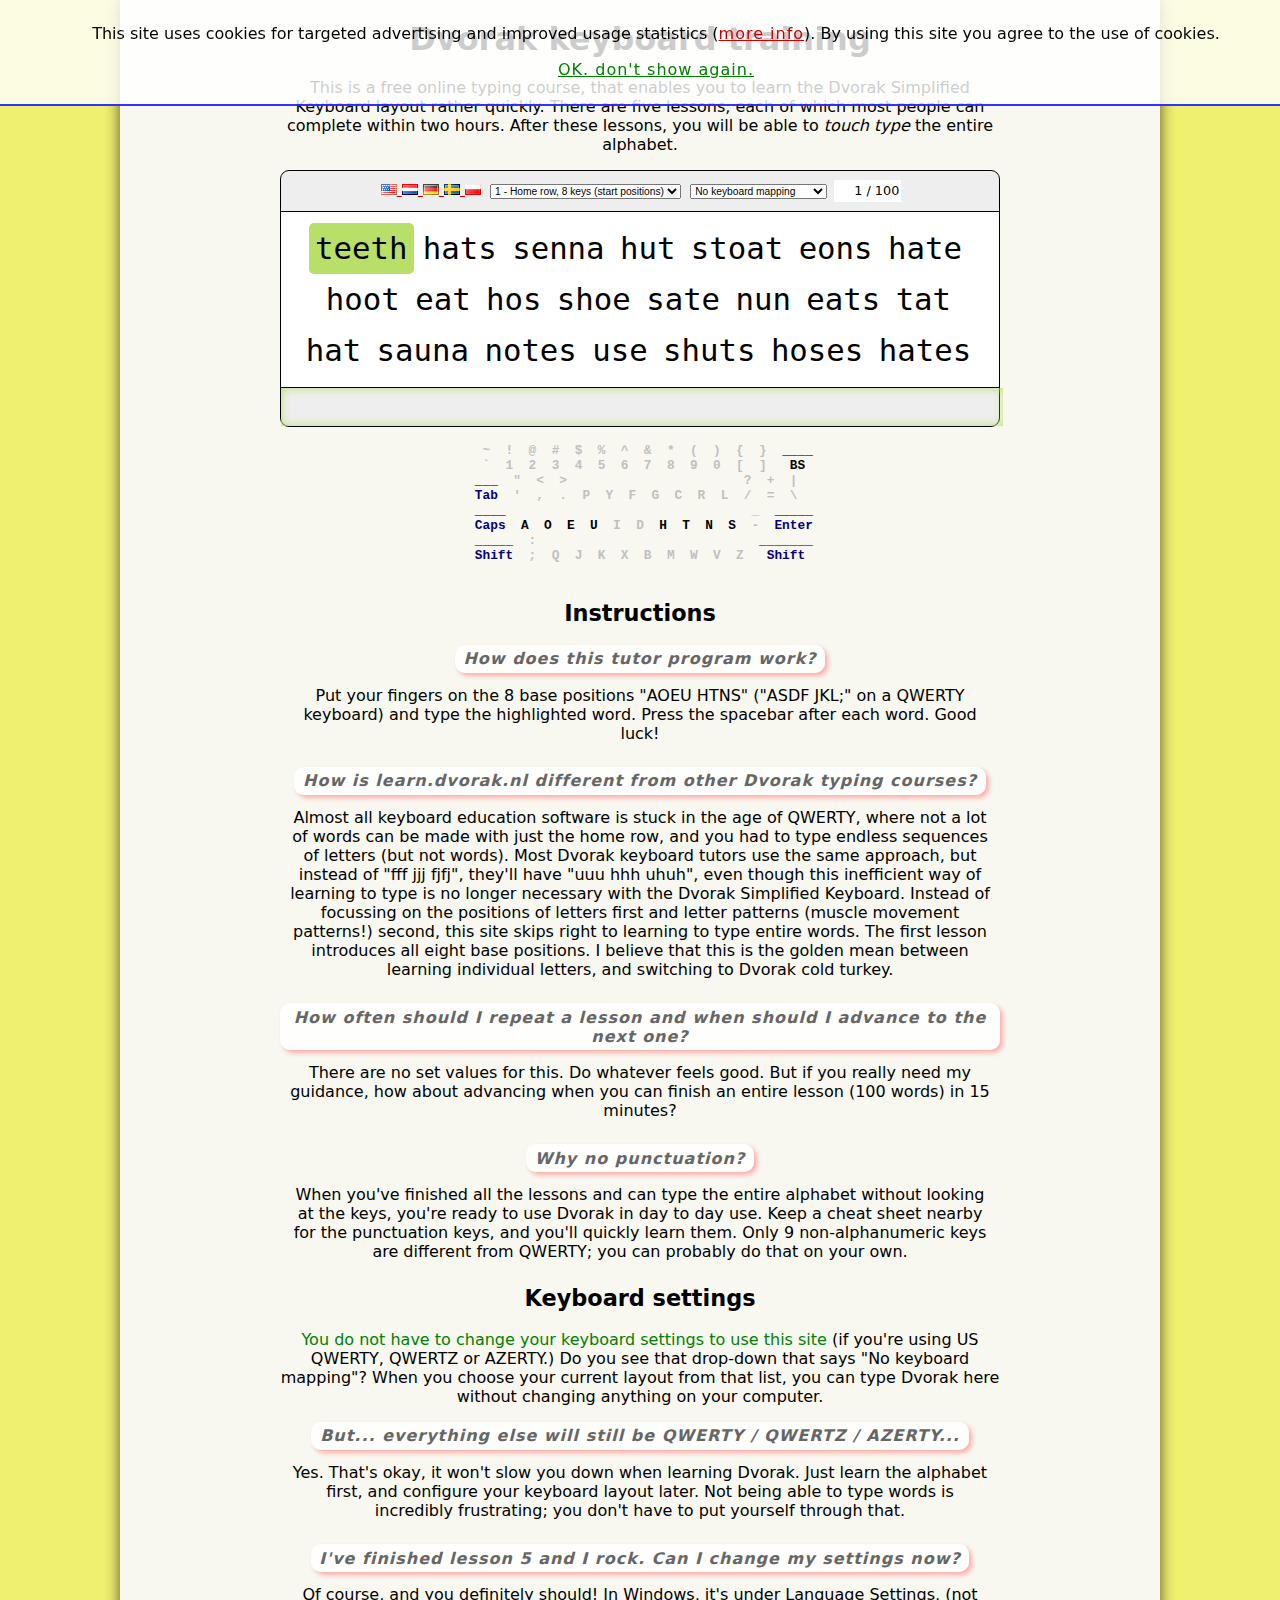
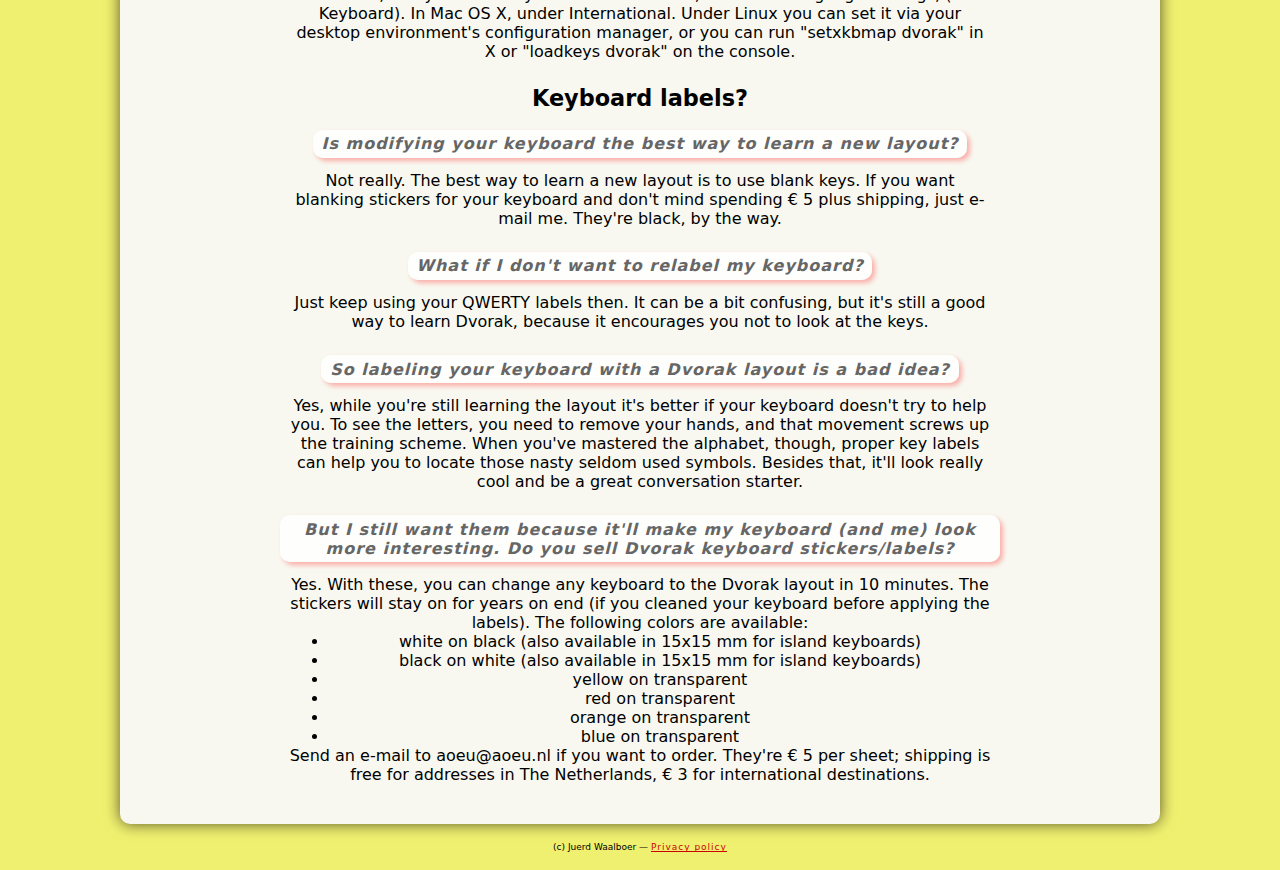
==== index.html @ 0b693015 "first commit" ====
<!DOCTYPE HTML PUBLIC "-//W3C//DTD HTML 4.01 Transitional//EN"
   "http://www.w3.org/TR/html4/loose.dtd">

<!-- Mirrored from learn.dvorak.nl/ by HTTrack Website Copier/3.x [XR&CO'2014], Wed, 05 Dec 2018 21:45:19 GMT -->
<!-- Added by HTTrack --><meta http-equiv="content-type" content="text/html;charset=UTF-8" /><!-- /Added by HTTrack -->
<head>
<title>Dvorak keyboard training</title>
<meta property="fb:admins" content="100000423950474">
<meta property="og:image" content="http://typing-speed-test.aoeu.eu/keyboard.jpg">
<meta property="og:title" content="Dvorak Keyboard Training">
<meta property="og:type" content="website">
<meta property="og:url" content="index.html">
<meta property="og:description" content="This is a free online typing course, that enables you to learn the Dvorak Simplified Keyboard layout rather quickly. There are five lessons, each of which most people can complete within two hours. After these lessons, you will be able to touch type the entire alphabet.">


<meta property="fb:app_id" content="461246717263752">

<script>
// ugly hack... server side shit is borken so let's do this client side for now :-)
if (location.href.match(/^https?:\/\/(?:www\.)?dvorak\.nl/)) location = 'index.html';
console.log(location.href);
</script>

<script src="jquery-1.8.3.min.js"></script>
<script src="jquery.caret.1.02.min.js"></script>
<link rel=stylesheet type="text/css" href="style.css">



<script type="text/javascript">

function ii($s) {
    // String interpolation. Just eval the result.
    var $r = "'"
    + $s.replace(/'/g, "\\'").replace(
        /(\$[.\w]+\[\$[.\w]+\]|(\$[.\w]+))/g, "'+$1+'"
        // Default is non-greedy, so "?" won't work.
    ).replace(
        /\$\.(\w)/g, 'this.$1'
        // Perl 6-ish $.foo for object attributes
    ).replace(
        /<\/\./g, "</"
        // Can't have "</" followed by a letter in <script>, so I use "</.foo".
    ) + "'";
    //alert($r);
    return $r;
}

function time() {
    // Return the current time as a timestamp in seconds
    return (new Date()).valueOf() / 1000;
}

function el($id) {
    return document.getElementById($id);
}

// Provide the XMLHttpRequest class for IE 5.x-6.x:
if (typeof XMLHttpRequest == "undefined") XMLHttpRequest = function() {
    try { return new ActiveXObject("Msxml2.XMLHTTP.6.0") } catch(e) {}
    try { return new ActiveXObject("Msxml2.XMLHTTP.3.0") } catch(e) {}
    try { return new ActiveXObject("Msxml2.XMLHTTP") } catch(e) {}
    try { return new ActiveXObject("Microsoft.XMLHTTP") } catch(e) {}
//    throw new Error( "This browser does not support XMLHttpRequest." )
    return null;
};

function thingWithWords($arg) {

    this.opera     = navigator.userAgent.indexOf("Opera") > -1;

    for ($_ in $arg) this[$_] = $arg[$_];

    if (!$arg.words) this.words = new Array('foo', 'bar', 'baz', 'xyzzy');
    if (!$arg.interval) this.interval = 500;

    this.current    = 0;            // Index of the current word
    this.iscorrect  = new Array();  // Status of all previous words
    this.starttime  = 0;            // Timestamp of first keypress (ms)
    this.chars      = 0;            // Number of characters typed
    this.goodchars  = 0;            // Number of characters typed and accepted
    this.keypresses = 0;            // Number of keys pressed (released, really)
    this.lastword   = false;        // Stop after_this word
    this.wrongwords = new Array();  // For description of negative $delta
    this.interval_id;               // ID to stop the interval
    this.rawcpm;                    // $chars / $time
    this.cpm;                       // $goodchars / $time
    this.wpm;                       // $cpm / 5
    this.enterused  = false;

    this.do_hook = function($hook, $arg1, $arg2, $arg3, $arg4) {
        if (!this[$hook]) return;
        this[$hook].apply(this, new Array($arg1, $arg2, $arg3, $arg4));
    }

    this.render = function() {
        this.do_hook('before_render');

        var $newhtml = '';
        if (this.current)
            for (var $i = 0; $i < this.current; $i++) {
                var $class = this.iscorrect[$i] ? 'correct' : 'incorrect';
                $newhtml += eval(ii(
                    "<span class=$class>$.words[$i]</.span>"
                ));
            }
        $newhtml += eval(ii(
            "<span id=currentword>$.words[$.current]</.span>"
        ));
        $newhtml += '<span class=nextword>'
            + this.words.slice(
                this.current + 1,
                this.words.length
            ).join('</span><span class=nextword>')
            + '</'+'span>'

        var $words_el = el('words');
        $words_el.innerHTML = $newhtml;

        if (this.opera) $words_el.crollTop = 0;

        var $scrollbase_el  = el('currentword');
        var $scroll = (
            $scrollbase_el.offsetTop - el('currentword').offsetHeight
        );

        $scroll -= $words_el.offsetTop;

        if ($scroll < 0) $scroll = 0;
//        if ($scroll != $( $words_el ).scrollTop())
            $( $words_el ).stop(true, true).animate({ scrollTop: $scroll }, 500);

        this.do_hook('after_render');
    };

    this.calcspeed = function() {
        var $seconds = time() - this.starttime;
        if (!$seconds) return;  // div by zero when timer's bad
        if (!this.current) return;  // div by zero

        this.do_hook('before_calcspeed', $seconds);

        this.rawcpm = Math.floor(this.chars / $seconds * 60);
        this.cpm    = Math.floor(this.goodchars  / $seconds * 60);
        this.wpm    = Math.round(this.cpm / 5);

        this.do_hook('after_calcspeed', $seconds);
    }

    this.advance = function() {
        this.do_hook('before_advance');

        this.current++;

        // this.lastword can be set by another function, but if we're actually
        // at *the last word*, then force it to true.
        if (this.current >= this.words.length) this.lastword = true;

        this.calcspeed();

        if (this.lastword) {
            clearInterval(this.interval_id);
            el('input').disabled = 1;
            el('wordsbox').innerHTML = this.report ? this.report() : "Done!";
            this.do_hook('after_report');
        } else {
            this.render();
        }

        this.do_hook('after_advance');
    }

    this.beforgiving = function ($given) {
    }

    this.keypress = function ($input_el, $event) {
        var $value = $input_el.value;
        var $length = $value.length;

        var $word = this.words[this.current];
        var $h = "";
        for (var c = 0; c < $word.length; c++) {
            if (c >= $value.length) {
                $h += $word[c];
            } else if ($word[c] == $value[c]) {
                $h += '<span class=correct>' + $word[c] + '</span>';
            } else {
                $h += '<span class=incorrect>' + $word[c] + '</span>';
            }
        }
        $("#currentword").html($h);

        this.do_hook('before_keypress', $value);
        if (!$length) return;

        this.keypresses++;

        var $keycode = $event.which ? $event.which : $event.keyCode;
        if ($keycode == 13) {
            if (!this.enterused) {
                // first time
                alert("Use space bar instead of enter. It's faster. Use the 'Restart' link to start over.");
            }
            this.enterused = true;
            // Enter pressed. Pretend that spacebar was pressed.
            $input_el.value = $value += " ";
        }

        if (!$value.match(/[^ ]/)) {
            // Only whitespace. Remove and ignore.
            $input_el.value = $value.replace(/^ +/, '');
            return;
        }

        if (!this.starttime) {
            this.starttime = time();
            var $this = this;  // for closure
            this.interval_id = setInterval(
                this.ticktock // premature optimization? :)
                    ? function () { $this.ticktock(); }
                    : function () { null; },
                this.interval
            );
        }

        var $wordandspace = $value.match(/^.+? /);
        if (!$wordandspace) {

            this.do_hook('after_keypress', $value);
            return;
        }
        $wordsandspace = new String($wordandspace);  // coerce

        $input_el.value = $value.replace(/^.+? +/, "");
        this.chars += $wordsandspace.length;

        var $given    = $wordsandspace.match(/^[^ ]+/);
        var $expected = this.words[this.current];

        if ($given == $expected) {
            this.do_hook('on_correct_word', $given);
            this.goodchars += $wordsandspace.length;
            this.iscorrect[this.current] = true;
            this.advance();
        } else if (this.allowwrong) {
            this.do_hook('on_wrong_word', $given, $expected);
            if (!this.strictwrong) {
                // Mitigate damage when someone forgets the spacebar or presses
                // it before_finishing a word
                for (var $delta = -2; $delta <= 3; $delta++) {
                    if ($delta == 0) continue;
                    if ($given != this.words[this.current + $delta]) continue;

                    if ($delta > 0) {
                        // a-ha! user skipped $delta words
                        for (var $i = 0; $i < $delta; $i++) {
                            this.do_hook(
                                'on_skipped_word', this.words[this.current]
                            );
                            this.iscorrect[this.current] = false;
                            this.current++;
                        }
                    } else {
                        // extra space in a word: user "skipped -1 or -2 words"
                        if (this.iscorrect[this.current + $delta]) break;
                        var $extra = new Array();
                        for (; $delta < 0; $delta++) {
                            this.current--;
                            $extra.unshift(this.wrongwords[this.current]);
                        }
                        this.do_hook('on_extra_words', $extra);
                    }
                    this.goodchars += $wordsandspace.length;
                    this.iscorrect[this.current] = true;
                }
            }
            this.advance();
        } else {
            $("#currentword").html(this.words[this.current]);
            // do nothing
        }
        this.do_hook('after_keypress', $value);
    };

    this.init = function() {
        this.do_hook('before_init');
        this.render();
        this.do_hook('after_init');
    };
}


var $words = new Array('teeth','hats','senna','hut','stoat','eons','hate','hoot','eat','hos','shoe','sate','nun','eats','tat','hat','sauna','notes','use','shuts','hoses','hates','totes','huts','shunt','sots','stone','soon','shes','heat','tots','toes','nests','soot','onto','thus','toot','hosts','ones','oust','hue','tests','hues','sat','hen','nouns','uses','eon','sheet','hush','onus','tease','nose','shoot','ashen','host','noes','non','anus','hash','shoos','suns','tonne','tush','sense','stuns','noses','neon','oaths','shone','ants','ton','test','tutu','tunas','sun','oases','sees','aeons','ten','toast','thou','neath','hath','nth','henna','seats','ash','tones','set','sass','those','sates','oath','nous','out','tho','toe','south','sot');

var $tutor = new thingWithWords({  // I have a thing with words ;)
    words: $words,
    allowwrong: false
});
$tutor.prevkey = "";

$tutor.report = function () {
    var $report = eval(ii(
        "<p id=result>Done!</p> "
    ));
    return $report;
};

$tutor.before_init = $tutor.after_render = function () {
    el('progress').innerHTML = (this.current+1) + " / " + this.words.length;
}

$tutor.after_init = $tutor.after_advance = $tutor.before_keypress = function (){
    if (!el('input')) return;
    var $value = el('input').value;
    var $word = this.words[this.current];
    var $key = $word.substring(0, $value.length) == $value
        ? $word.charAt($value.length)
        : "BS";

    if (this.prevkeytimer) clearTimeout(this.prevkeytimer);
    var $el = el('key_' + this.prevkey);
    if ($el) $el.style.color = 'black';
    if ($el) $el.style.textDecoration = 'inherit';
    $el = el('key_' + $key);
    this.prevkey = $key;
    var $timeout = $key == "BS" ? 0 : 5000;
    this.prevkeytimer = setTimeout(function() {
        if ($el) $el.style.color = 'magenta';
        if ($el) $el.style.textDecoration = 'blink';
    }, $timeout);

}

$tutor.report = function () {
    var $minutes = Math.round((time() - this.starttime) / 60);
    var $minute_s = $minutes == 1 ? "minute" : "minutes";
    var $lesson = 1;
    var $next = $lesson + 1;
    var $r = eval(ii(
        "<p id=report>Done with lesson $lesson! You typed $.current words in "
        + "approximately $minutes $minute_s<b></.b>."
        + ($lesson < 5 ? "<p>If you are comfortable with your speed and accuracy, <a href=\""
        + "/?lesson=$next\">step up to lesson $next</a>."
        : "That's it &mdash; Congratulations! If this is fast enough for you, you're done now." ) + "If you want to "
        + "continue practicing at the same level, <a href=\"/?lesson=$lesson\">"
        + "restart lesson $lesson</a>."
));
    var $accuracy = Math.round(1000 - (this.keypresses-this.goodchars)/2/this.goodchars*1000);
    $accuracy = $accuracy / 10;
    if ($accuracy < 90) $r += eval(ii(
        "<p>Because of your accuracy of only $accuracy%, you should probably "
        + "do the same lesson again to improve your aim."
    ));
    return $r;
}

function oninit() {
    $input_el = el('input');
    $input_el.value = "";
    $input_el.focus();
    $tutor.init();
}

var tb = {
     "qwerty": "`1234567890-="
                     +"qwertyuiop[]\\"
                     +"asdfghjkl;' "
                     +" zxcvbnm,./"

                     +"~!@#$%^&*()_+"
                     +"QWERTYUIOP{}|"
                     +"ASDFGHJKL:\" "
                     +" ZXCVBNM<>?",
     "azerty": "²&é\"'(-è_çà)="
                     +"azertyuiop^$ "
                     +"qsdfghjklmù*"
                     +"<wxcvbn,;:!"

                     +" 1234567890°+"
                     +"AZERTYUIOP¨£ "
                     +"QSDFGHJKLM%µ"
                     +">WXCVBN?./§"

                     +"  ̃#{[|̃\\^@]}"
                     +"  €        ¤ "
                     +"            "
                     +"           ",
     "qwertz": "^1234567890ß́"
                     +"qwertzuiopü+ "
                     +"asdfghjklöä#"
                     +"<yxcvbnm,.-"

                     +"°!\"§$%&/()=?̀"
                     +"QWERTZUIOPÜ* "
                     +"ASDFGHJKLÖÄ'"
                     +">YXCVBNM;:_"

                     +"  ²³   {[]}\\ "
                     +"@ €         ~"
                     +"            "
                     +"|      µ   ",
     "dvorak":
               "`1234567890[]"
                     +"',.pyfgcrl/=\\"
                     +"aoeuidhtns- "
                     +" ;qjkxbmwvz"

                     +"~!@#$%^&*(){}"
                     +"\"<>PYFGCRL?+|"
                     +"AOEUIDHTNS_ "
                     +" :QJKXBMWVZ",
     "colemak":
               "`1234567890-="
                     +"qwfpgjluy;[]\\"
                     +"arstdhneio' "
                     +" zxcvbkm,./"

                     +"~!@#$%^&*()_+"
                     +"QWFPGJLUY:{}|"
                     +"ARSTDHNEIO\" "
                     +" ZXCVBKM<>?"
};


$(function () {
    var fromkb = "dvorak";
    if (window.localStorage && window.localStorage['fromkb']) {
        fromkb = localStorage['fromkb'];
        $("#kbselect [value='" + fromkb + "']").attr("selected", "selected");
    }

    $("#input").bind("keypress", function (event) {
        if (fromkb == "dvorak") return;
        var key = event.which;
        var from = String.fromCharCode(key);
        if (from == " ") return true;
        var offset = tb[fromkb].indexOf(from);
        if (offset < 0) return true;
        var to = tb.dvorak.substring(offset, offset + 1);
        console.log(key, from, offset, to);

        var pos = $(this).caret().start + 1;
        $(this).val( $(this).caret().replace( to ) ).caret({ start: pos, end: pos });;

        event.preventDefault();
    });

    $("#kbselect").bind("change", function () {
        fromkb = $("#kbselect :selected").val();
        $("#input").focus();
        if (window.localStorage) {
            localStorage['fromkb'] = fromkb;
        }
    });
});


</script>
<style>
.cookiebar {
        position: fixed;
        top: 0;
        left: 0;
        background: rgba(255,255,255,.8);
        border-bottom: 2px solid rgba(0,0,255,.8);
        padding: 1em;
        width: 100%;
        z-index: 3000;
        line-height: 4ex;
}
.cookiebar > div {
        /* max-width: 160ex; */
        margin: auto;
}
.cookies_ok {
        color: green !important;
        white-space: nowrap;
}
.cookiebar > a {
        letter-spacing: normal !important;
        text-decoration: underline;
}
</style>

</head>
<body onload="oninit()">
<div id="fb-root"></div>
<script>(function(d, s, id) {
      var js, fjs = d.getElementsByTagName(s)[0];
        if (d.getElementById(id)) return;
          js = d.createElement(s); js.id = id;
            js.src = "http://connect.facebook.net/nl_NL/all.js#xfbml=1&appId=461246717263752";
              fjs.parentNode.insertBefore(js, fjs);
}(document, 'script', 'facebook-jssdk'));</script>


<div id=all-outer>
<div id=all-inner>

<div id=testui>
<h1>Dvorak keyboard training</h1>
<p>
This is a free online typing course, that enables you to learn the Dvorak
Simplified Keyboard layout rather quickly. There are five lessons, each of which
most people can complete within two hours. After these lessons, you will
be able to <em>touch type</em> the entire alphabet.
<div id=border>
<form method=get>
<input type=hidden name=lang value="en">
<div id=score>
<span>

<a target="_top" href="indexc05d.html?lang=en;lesson=;input=">
<img src="images/flags/png/us.png" width=16 height=11 alt="EN" title="English">
</a>

<a target="_top" href="index9dbc.html?lang=nl;lesson=;input=">
<img src="images/flags/png/nl.png" width=16 height=11 alt="NL" title="Dutch">
</a>

<a target="_top" href="index1af4.html?lang=de;lesson=;input=">
<img src="images/flags/png/de.png" width=16 height=11 alt="DE" title="German">
</a>

<a target="_top" href="indexad24.html?lang=sv;lesson=;input=">
<img src="images/flags/png/se.png" width=16 height=11 alt="SV" title="Swedish">
</a>

<a target="_top" href="index7f2e.html?lang=pl;lesson=;input=">
<img src="images/flags/png/pl.png" width=16 height=11 alt="PL" title="Polish">
</a>

</span>
<span>
<select name=lesson onchange="this.form.submit();">
<option value=1>1 - Home row, 8 keys (start positions)</option><option value=2>2 - Home row, 10 keys</option><option value=3>3 - Home row + C, F, K, L, M, P, R, V</option><option value=4>4 - Home row + B, G, J, Q, W, X, Y, Z</option><option value=5>5 - The entire roman alphabet</option>
</select>
</span>

<span>
<select id=kbselect>
<option value=dvorak>No keyboard mapping</option><option value=qwerty>Map QWERTY to Dvorak</option><option value=qwertz>Map QWERTZ to Dvorak</option><option value=azerty>Map AZERTY to Dvorak</option>
</select>
</span>

<span id=progress>?</span>
</div>
</form>
<div id=wordsbox>
<div id=words-outer>
<div id=words onclick="el('input').focus();"></div>
</div>
<input id=input onkeyup="$tutor.keypress(this, event);" autocomplete=off>
</div>
</div>
<div class="fb-like" data-href="http://learn.dvorak.nl/" data-send="false" data-width="600" data-show-faces="true"></div>
<script type="text/javascript"><!--
google_ad_client = "pub-7765406228987634";
google_ad_slot = "3716611874";
google_ad_width = 728;
google_ad_height = 90;
//-->
</script>
<script type="text/javascript"
    src="https://pagead2.googlesyndication.com/pagead/show_ads.js"></script>
<p>
<pre id=kb title="Click to hide" style="cursor: pointer" onclick="$(this).slideUp(2000);"><span class=shift>&nbsp;&nbsp;<span class="key">~</span>&nbsp;&nbsp;<span class="key">!</span>&nbsp;&nbsp;<span class="key">@</span>&nbsp;&nbsp;<span class="key">#</span>&nbsp;&nbsp;<span class="key">$</span>&nbsp;&nbsp;<span class="key">%</span>&nbsp;&nbsp;<span class="key">^</span>&nbsp;&nbsp;<span class="key">&</span>&nbsp;&nbsp;<span class="key">*</span>&nbsp;&nbsp;<span class="key">(</span>&nbsp;&nbsp;<span class="key">)</span>&nbsp;&nbsp;<span class="key">{</span>&nbsp;&nbsp;<span class="key">}</span>&nbsp;&nbsp;<span class="special">____</span></span><br>&nbsp;&nbsp;<span class="key">`</span>&nbsp;&nbsp;<span class="key">1</span>&nbsp;&nbsp;<span class="key">2</span>&nbsp;&nbsp;<span class="key">3</span>&nbsp;&nbsp;<span class="key">4</span>&nbsp;&nbsp;<span class="key">5</span>&nbsp;&nbsp;<span class="key">6</span>&nbsp;&nbsp;<span class="key">7</span>&nbsp;&nbsp;<span class="key">8</span>&nbsp;&nbsp;<span class="key">9</span>&nbsp;&nbsp;<span class="key">0</span>&nbsp;&nbsp;<span class="key">[</span>&nbsp;&nbsp;<span class="key">]</span>&nbsp;<span class="key">&nbsp;</span>&nbsp;<span class="special"><span class=hitme id="key_BS">BS</span></span>&nbsp;<br><span class=shift>&nbsp;<span class="special">___</span>&nbsp;&nbsp;<span class="key">"</span>&nbsp;&nbsp;<span class="key"><</span>&nbsp;&nbsp;<span class="key">></span>&nbsp;&nbsp;<span class="key">&nbsp;</span>&nbsp;&nbsp;<span class="key">&nbsp;</span>&nbsp;&nbsp;<span class="key">&nbsp;</span>&nbsp;&nbsp;<span class="key">&nbsp;</span>&nbsp;&nbsp;<span class="key">&nbsp;</span>&nbsp;&nbsp;<span class="key">&nbsp;</span>&nbsp;&nbsp;<span class="key">&nbsp;</span>&nbsp;&nbsp;<span class="key">?</span>&nbsp;&nbsp;<span class="key">+</span>&nbsp;&nbsp;<span class="key">|</span>&nbsp;&nbsp;</span><br>&nbsp;<span class="special">Tab</span>&nbsp;&nbsp;<span class="key">'</span>&nbsp;&nbsp;<span class="key">,</span>&nbsp;&nbsp;<span class="key">.</span>&nbsp;&nbsp;<span class="key">P</span>&nbsp;&nbsp;<span class="key">Y</span>&nbsp;&nbsp;<span class="key">F</span>&nbsp;&nbsp;<span class="key">G</span>&nbsp;&nbsp;<span class="key">C</span>&nbsp;&nbsp;<span class="key">R</span>&nbsp;&nbsp;<span class="key">L</span>&nbsp;&nbsp;<span class="key">/</span>&nbsp;&nbsp;<span class="key">=</span>&nbsp;&nbsp;<span class="key">\</span>&nbsp;&nbsp;<br><span class=shift>&nbsp;<span class="special">____</span>&nbsp;&nbsp;<span class="key">&nbsp;</span>&nbsp;&nbsp;<span class="key">&nbsp;</span>&nbsp;&nbsp;<span class="key">&nbsp;</span>&nbsp;&nbsp;<span class="key">&nbsp;</span>&nbsp;&nbsp;<span class="key">&nbsp;</span>&nbsp;&nbsp;<span class="key">&nbsp;</span>&nbsp;&nbsp;<span class="key">&nbsp;</span>&nbsp;&nbsp;<span class="key">&nbsp;</span>&nbsp;&nbsp;<span class="key">&nbsp;</span>&nbsp;&nbsp;<span class="key">&nbsp;</span>&nbsp;&nbsp;<span class="key">_</span>&nbsp;&nbsp;<span class="special">_____</span></span><br>&nbsp;<span class="special">Caps</span>&nbsp;&nbsp;<span class="key"><span class=hitme id="key_a">A</span></span>&nbsp;&nbsp;<span class="key"><span class=hitme id="key_o">O</span></span>&nbsp;&nbsp;<span class="key"><span class=hitme id="key_e">E</span></span>&nbsp;&nbsp;<span class="key"><span class=hitme id="key_u">U</span></span>&nbsp;&nbsp;<span class="key">I</span>&nbsp;&nbsp;<span class="key">D</span>&nbsp;&nbsp;<span class="key"><span class=hitme id="key_h">H</span></span>&nbsp;&nbsp;<span class="key"><span class=hitme id="key_t">T</span></span>&nbsp;&nbsp;<span class="key"><span class=hitme id="key_n">N</span></span>&nbsp;&nbsp;<span class="key"><span class=hitme id="key_s">S</span></span>&nbsp;&nbsp;<span class="key">-</span>&nbsp;&nbsp;<span class="special">Enter</span><br><span class=shift>&nbsp;_____&nbsp;&nbsp;<span class="key">:</span>&nbsp;&nbsp;<span class="key">&nbsp;</span>&nbsp;&nbsp;<span class="key">&nbsp;</span>&nbsp;&nbsp;<span class="key">&nbsp;</span>&nbsp;&nbsp;<span class="key">&nbsp;</span>&nbsp;&nbsp;<span class="key">&nbsp;</span>&nbsp;&nbsp;<span class="key">&nbsp;</span>&nbsp;&nbsp;<span class="key">&nbsp;</span>&nbsp;&nbsp;<span class="key">&nbsp;</span>&nbsp;&nbsp;<span class="key">&nbsp;</span>&nbsp;&nbsp;_______</span><br>&nbsp;<span class="special">Shift</span>&nbsp;&nbsp;<span class="key">;</span>&nbsp;&nbsp;<span class="key">Q</span>&nbsp;&nbsp;<span class="key">J</span>&nbsp;&nbsp;<span class="key">K</span>&nbsp;&nbsp;<span class="key">X</span>&nbsp;&nbsp;<span class="key">B</span>&nbsp;&nbsp;<span class="key">M</span>&nbsp;&nbsp;<span class="key">W</span>&nbsp;&nbsp;<span class="key">V</span>&nbsp;&nbsp;<span class="key">Z</span>&nbsp;<span class="key">&nbsp;</span>&nbsp;<span class="special">Shift</span>&nbsp;<br><br></pre>


<p>
<h2>Instructions</h2>
<dl>
<dt>How does this tutor program work?
<dd>Put your fingers on the 8 base positions "AOEU HTNS" ("ASDF JKL;" on a
QWERTY keyboard) and type the highlighted word. Press the spacebar after each
word.  Good luck!

<dt>How is learn.dvorak.nl different from other Dvorak typing courses?
<dd>Almost all keyboard education software is stuck in the age of QWERTY, where
not a lot of words can be made with just the home row, and you had to type
endless sequences of letters (but not words). Most Dvorak keyboard tutors use
the same approach, but instead of "fff jjj fjfj", they'll have "uuu hhh uhuh",
even though this inefficient way of learning to type is no longer necessary
with the Dvorak Simplified Keyboard. Instead of focussing on the positions of
letters first and letter patterns (muscle movement patterns!) second, this site
skips right to learning to type entire words. The first lesson introduces all
eight base positions. I believe that this is the golden mean between learning
individual letters, and switching to Dvorak cold turkey.

<dt>How often should I repeat a lesson and when should I advance to the next
one?
<dd>There are no set values for this. Do whatever feels good. But if you really
need my guidance, how about advancing when you can finish an entire lesson (100
words) in 15 minutes?

<dt>Why no punctuation?
<dd>When you've finished all the lessons and can type the entire alphabet
without looking at the keys, you're ready to use Dvorak in day to day use. Keep
a cheat sheet nearby for the punctuation keys, and you'll quickly learn them.
Only 9 non-alphanumeric keys are different from QWERTY; you can probably do
that on your own.

</dl>

<h2>Keyboard settings</h2>

<p><span style="color: green">You do not have to change your keyboard settings to use this site</span> (if you're using US QWERTY,
QWERTZ or AZERTY.) Do you see that drop-down that says
"No keyboard mapping"? When you choose your current layout from that list,
you can type Dvorak here without changing anything on your computer.

<dl>
<dt>But... everything else will still be QWERTY / QWERTZ / AZERTY...
<dd>Yes. That's okay, it won't slow you down when learning Dvorak. Just learn
the alphabet first, and configure your keyboard layout later. Not being able
to type words is incredibly frustrating; you don't have to put yourself through
that.

<dt>I've finished lesson 5 and I rock. Can I change my settings now?
<dd>Of course, and you definitely should! In Windows, it's under Language
Settings, (not Keyboard). In Mac OS X, under International. Under Linux
you can set it via your desktop environment's configuration manager, or you can
run "setxkbmap dvorak" in X or "loadkeys dvorak" on the console.
</dl>

<h2>Keyboard labels?</h2>

<dl>
<dt>Is modifying your keyboard the best way to learn a new layout?
<dd>Not really. The best way to learn a new layout is to use blank keys. If you
want blanking stickers for your keyboard and don't mind spending € 5 plus shipping, just e-mail me. They're black, by the way.

<dt>What if I don't want to relabel my keyboard?
<dd>Just keep using your QWERTY labels then. It can be a bit confusing, but it's
still a good way to learn Dvorak, because it encourages you not to look at the
keys.

<dt>So labeling your keyboard with a Dvorak layout is a bad idea?
<dd>Yes, while you're still learning the layout it's better if your keyboard
doesn't try to help you. To see the letters, you need to remove your hands, and
that movement screws up the training scheme. When you've mastered the alphabet,
though, proper key labels can help you to locate those nasty seldom used
symbols. Besides that, it'll look really cool and be a great conversation
starter.

<dt>But I still want them because it'll make my keyboard (and me) look more
interesting. Do you sell Dvorak keyboard stickers/labels?
<dd>Yes. With these, you can change any keyboard to the Dvorak layout in 10
minutes. The stickers will stay on for years on end (if you cleaned your
keyboard before applying the labels). The following colors are available:
<ul>
<li> white on black (also available in 15x15 mm for island keyboards)
<li> black on white (also available in 15x15 mm for island keyboards)
<li> yellow on transparent
<li> red on transparent
<li> orange on transparent
<li> blue on transparent
</ul>
Send an e-mail to aoeu&#x40;<noscript><!--
--></noscript>aoe<script>document.write('u')</script><noscript>u</noscript>.nl
if you want to order. They're € 5 per sheet; shipping is free for addresses in
The Netherlands, &euro; 3 for international destinations.
</dl>


</div>
</div>

</div>

<div id=footer>(c) Juerd Waalboer &mdash; <a href="privacy.txt">Privacy policy</a></div>
<!-- Piwik -->
<script type="text/javascript">
var pkBaseURL = (("https:" == document.location.protocol) ? "https://piwik.tnx.nl/" : "http://piwik.tnx.nl/");
document.write(unescape("%3Cscript src='" + pkBaseURL + "piwik.js' type='text/javascript'%3E%3C/script%3E"));
</script><script type="text/javascript">
try {
var piwikTracker = Piwik.getTracker(pkBaseURL + "piwik.php", 3);
piwikTracker.trackPageView();
piwikTracker.enableLinkTracking();
} catch( err ) {}
</script><noscript><p><img src="https://piwik.tnx.nl/piwik.php?idsite=3" style="border:0" alt="" /></p></noscript>
<!-- End Piwik Tracking Code -->



<div class=cookiebar><div>
        This site uses cookies for targeted advertising and improved usage
        statistics (<a href class=cookies_info>more info</a>). By using this
        site you agree to the use of cookies.
        <a href class=cookies_ok>OK. don't show again.</a>
        <div class="cookie_tldr" style="display: none">
                <ul>
                <li> <a href="https://en.wikipedia.org/wiki/HTTP_cookie">What are cookies?</a>
                <li> <a href="#" onclick="alert('The process for removing cookies is different for each web browser. Please refer to the documentation for your web browser for instructions.'); return false">How can I remove cookies?</a>
                <ul>
        </div>
        <script>
                var _ls = window.localStorage || [];
                function CookiesOK() {
                        $(".cookiebar").hide();

                        _ls["CookiesOK"] = 1;

                         // Oh, the irony.
                         document.cookie = "CookiesOK=1; expires=Fri, 31 Dec 9999 23:59:59 GMT";
                }
                if (_ls["CookiesOK"] || document.cookie.match(/CookiesOK=1/)) {
                        CookiesOK();
                }

                $(".cookies_ok").click(function () {
                        CookiesOK()
                        return false;
                });
                $(".cookies_info").click(function () {
                        $(".cookie_tldr").show();
                        return false;
                });
        </script>
</div></div>



</body>
---- style.css ----
body {
    background: #f0f070;
    margin: 0;
    padding: 0;
    font-size: 16px;
    text-align: center;
}
body, input {
    font-family: "Open Sans", "DejaVu Sans", "Bitstream Vera Sans", "Arial", sans-serif;
}
a:link, a:visited {
    color: #c00;
    letter-spacing: 1px;
}

h1 {
    padding-top: 20px;
    margin-top: 0;
    margin-bottom: 20px;
}
h1.tst {
    font-size: 500%;
    font-family: 'Faster One';
    font-weight: normal;
    color: #888;
    text-shadow: -5px 0 5px rgba(255,0,0,.3);
}
h2 {
    margin-top: 1em;
    font-size: 140%;
}

dt {
    display: inline-block;
    margin-left: auto;
    margin-right: auto;
    font-style: italic;
    font-weight: 600;
    color: #666;
    background: rgba(255,255,255,.8);
    margin-bottom: 0.5ex;
    padding-left: 1ex;
    padding-right: 1ex;
    padding-top: 0.5ex;
    padding-bottom: 0.5ex;
    border-radius: 10px;
    box-shadow: 3px 3px 5px rgba(255,0,0,.3);
    letter-spacing: 1px;
}
dd {
    text-indent: 0;
    margin: 1ex;
    margin-bottom: 1.5em;
}
#all-outer {
    padding-left: 3em;
    padding-right: 3em;
}
#all-inner {
    max-width: 65em;
    margin-left: auto;
    margin-right: auto;
    box-shadow: 0 0 15px rgba(0,0,0,.65);
    background: #f8f8f0;
    border-bottom-left-radius: 10px;
    border-bottom-right-radius: 10px;
    padding-bottom: 1em;
}
#words, #input {
    font-size: 160%;
    text-align: center;
    border: 0;
    background: transparent
}
#testui, .testui {
    margin: auto;
    max-width: 80ex;
}
#wordsbox {
    clear: both;
    text-align: center;
    font-size: 120%
}
#result {
    font-size: 120%;
}
#result big {
    color: #444;
    font-size: 120%;2    text-shadow: 5px 0 5px rgba(255,0,0,.2);
    font-family: 'Faster One';
    font-weight: normal;
}
#result big:first-child {
    font-size: 200%;
}
#result big.fire {
    color: white;
    text-shadow: 0 0 17px rgba(0,0,0,.2), 4px 0px 8px white, -1px -9px 15px yellow, -2px 0px 13px #ff8000, -1px -11px 20px red
}
#result big.fire:first-child {
    color: white;
    text-shadow: 0 0 17px rgba(0,0,0,.2), 4px 0px 8px white, -1px -10px 18px yellow, -2px -1px 19px #ff8000, -1px -17px 25px red
}
#words-outer {
    padding: 1ex;
    background: white;
    border-bottom: 1px solid black;
}
#words {
    box-sizing: border-box;
    background: white;
    height: 9ex;
    overflow: hidden;
    line-height: 3ex;
    font-family: "Droid Sans Mono", "DejaVu Sans Mono", "Bitstream Vera Mono", "Consolas", "Lucida Console", monospace;
}
#input {
    display: block;
    width: 100%;
    margin: auto;
    text-align: center;
    letter-spacing: 2px;
}
#input:focus {
    -webkit-box-shadow:0 0 10px #b8e069 inset; 
    -moz-box-shadow:0 0 10px #b8e069 inset; 
    box-shadow:0 0 10px #b8e069 inset;
    outline: none;
}
#words > span {
    display: inline-block;
    padding: 0 0.2em;
    position: relative;
    margin-right: 0.1em;
}
#currentword {
    background: #b8e069;
    border-radius: 5px;
}
.incorrect {
    color: #c00;
}
.correct {
    color: green;
}
#currentword .correct {
    color: white;
}
#score {
    background: transparent;
    margin: auto;
    padding: 1ex;
    line-height: 2ex;

}
#border {
    border: 1px solid black;
    border-radius: 1ex;
    background: #eee
}
#score {
    text-align: center;
    border-bottom: 1px solid black;
}

#score span {
    display: inline-block;
    min-width: 4ex;
    font-size: 80%;
    padding: 2px;
}
#progress, #rawcpm, #cpm, #wpm, #timer {
    text-align: right;
    background: white;
}
#score span#progress {
    min-width: 9ex;
}
#score select, #score input {
    font-size: 80%;
}
#words small {
    font-size: 50%;
    line-height: normal;
}
option {
    background: no-repeat;
    text-indent: 16px;
}
a img {
    border: 0;
}
pre {
    text-align: center;
    font-size: 80%
}
.special, .shift, .key {
    font-weight: bold;
}
.key {
    color: silver;
}
.special {
    color: navy;
}
.shift {
    color: maroon;
}
.hitme {
    color: black;
}
#footer {
    text-align: center;
    margin: 2em;
    font-size: xx-small;
}
#dummyinput {
    position: absolute;
    top: 0;
    left: 0;
    opacity: 0;
    width: 1;
    height: 1;
    font-size: 1%;
}
#adsense {
    margin: 1ex;
}
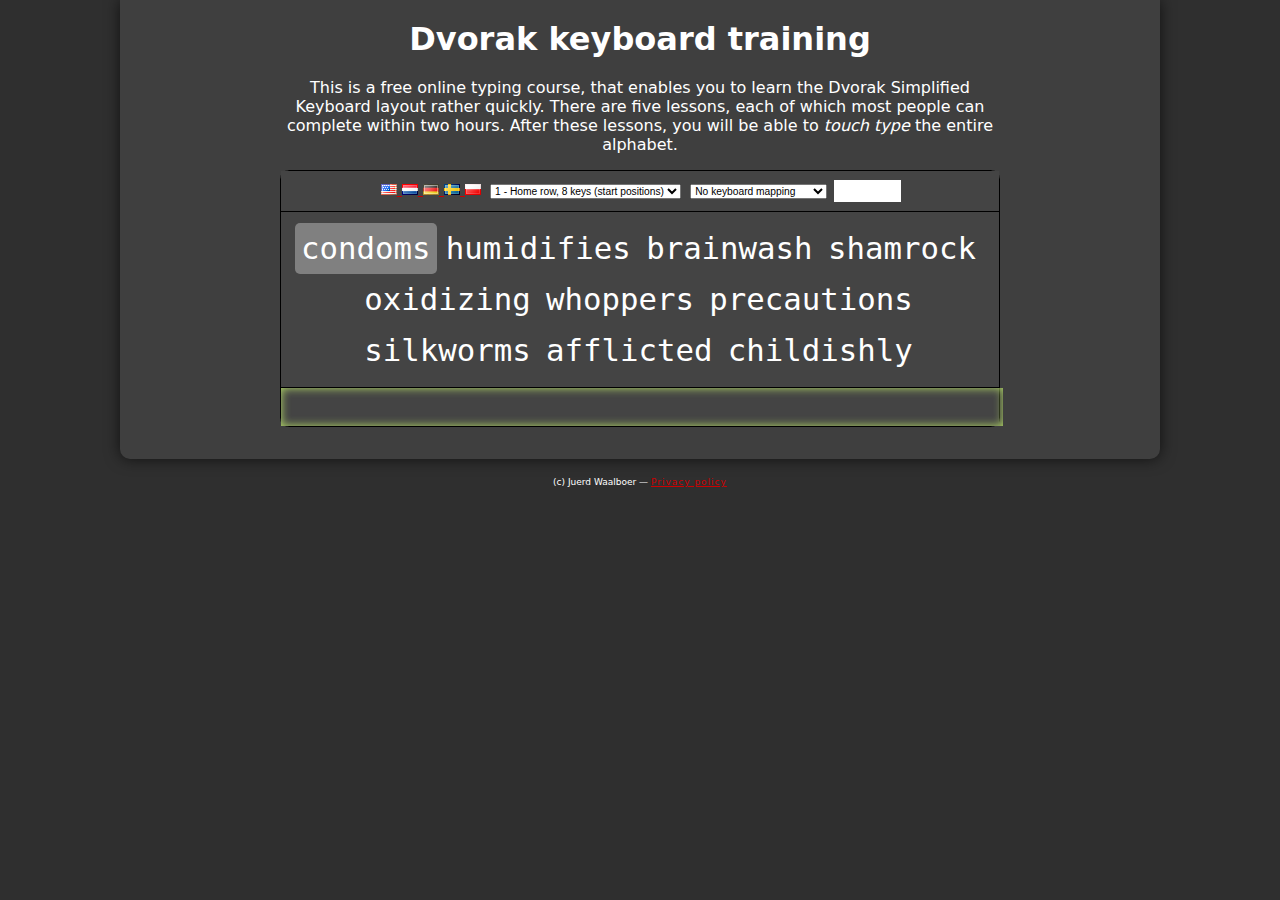
==== commit d0fa75e4: "clean index,added level 5 words, style dark" ====
--- a/index.html
+++ b/index.html
@@ -291,6 +291,26 @@
 
 
 var $words = new Array('teeth','hats','senna','hut','stoat','eons','hate','hoot','eat','hos','shoe','sate','nun','eats','tat','hat','sauna','notes','use','shuts','hoses','hates','totes','huts','shunt','sots','stone','soon','shes','heat','tots','toes','nests','soot','onto','thus','toot','hosts','ones','oust','hue','tests','hues','sat','hen','nouns','uses','eon','sheet','hush','onus','tease','nose','shoot','ashen','host','noes','non','anus','hash','shoos','suns','tonne','tush','sense','stuns','noses','neon','oaths','shone','ants','ton','test','tutu','tunas','sun','oases','sees','aeons','ten','toast','thou','neath','hath','nth','henna','seats','ash','tones','set','sass','those','sates','oath','nous','out','tho','toe','south','sot');
+// Lesson 5
+var $words = new Array('condoms', 'humidifies', 'brainwash',
+    'shamrock', 'oxidizing', 'whoppers', 'precautions', 'silkworms',
+    'afflicted', 'childishly', 'blueprinting', 'treacherously', 'hassles',
+    'crumbliest', 'feminines', 'encrust', 'morphology', 'shadowbox',
+    'psychiatric', 'computations', 'hurled', 'stringency', 'yeses', 'scrap',
+    'illumined', 'raconteurs', 'drolly', 'depletion', 'sparer', 'stupefied',
+    'epidermis', 'odium', 'cranky', 'garbing', 'pencilling', 'lowness',
+    'sentinel', 'sextettes', 'ladings', 'keynoted', 'quadruplicates', 'subtitled',
+    'devalues', 'untwisted', 'concur', 'domesticating', 'developers', 'bangle',
+    'oldie', 'botched', 'ickier', 'cockade', 'autograph', 'cascaded',
+    'fallen', 'grimiest', 'overloads', 'exultantly', 'scratched', 'preexist',
+    'boogies', 'commission', 'wombats', 'lowbrow', 'bestowals', 'message',
+    'mantillas', 'prominently', 'nervelessly', 'impersonal', 'obvious', 'alertness',
+    'drams', 'keepsakes', 'hired', 'flamingoes', 'outreached', 'padding',
+    'outmoded', 'haters', 'aristocrats', 'swear', 'trike', 'fishtailed',
+    'edition', 'thunderclap', 'thrice', 'skywriter', 'recessing', 'detachable',
+    'assiduousness', 'lumberyards', 'calibrating', 'demigod', 'deface', 'bauxite',
+    'validating', 'disallowed', 'fakes', 'desert');
+
 
 var $tutor = new thingWithWords({  // I have a thing with words ;)
     words: $words,
@@ -564,103 +584,104 @@
 <script type="text/javascript"
     src="https://pagead2.googlesyndication.com/pagead/show_ads.js"></script>
 <p>
-<pre id=kb title="Click to hide" style="cursor: pointer" onclick="$(this).slideUp(2000);"><span class=shift>&nbsp;&nbsp;<span class="key">~</span>&nbsp;&nbsp;<span class="key">!</span>&nbsp;&nbsp;<span class="key">@</span>&nbsp;&nbsp;<span class="key">#</span>&nbsp;&nbsp;<span class="key">$</span>&nbsp;&nbsp;<span class="key">%</span>&nbsp;&nbsp;<span class="key">^</span>&nbsp;&nbsp;<span class="key">&</span>&nbsp;&nbsp;<span class="key">*</span>&nbsp;&nbsp;<span class="key">(</span>&nbsp;&nbsp;<span class="key">)</span>&nbsp;&nbsp;<span class="key">{</span>&nbsp;&nbsp;<span class="key">}</span>&nbsp;&nbsp;<span class="special">____</span></span><br>&nbsp;&nbsp;<span class="key">`</span>&nbsp;&nbsp;<span class="key">1</span>&nbsp;&nbsp;<span class="key">2</span>&nbsp;&nbsp;<span class="key">3</span>&nbsp;&nbsp;<span class="key">4</span>&nbsp;&nbsp;<span class="key">5</span>&nbsp;&nbsp;<span class="key">6</span>&nbsp;&nbsp;<span class="key">7</span>&nbsp;&nbsp;<span class="key">8</span>&nbsp;&nbsp;<span class="key">9</span>&nbsp;&nbsp;<span class="key">0</span>&nbsp;&nbsp;<span class="key">[</span>&nbsp;&nbsp;<span class="key">]</span>&nbsp;<span class="key">&nbsp;</span>&nbsp;<span class="special"><span class=hitme id="key_BS">BS</span></span>&nbsp;<br><span class=shift>&nbsp;<span class="special">___</span>&nbsp;&nbsp;<span class="key">"</span>&nbsp;&nbsp;<span class="key"><</span>&nbsp;&nbsp;<span class="key">></span>&nbsp;&nbsp;<span class="key">&nbsp;</span>&nbsp;&nbsp;<span class="key">&nbsp;</span>&nbsp;&nbsp;<span class="key">&nbsp;</span>&nbsp;&nbsp;<span class="key">&nbsp;</span>&nbsp;&nbsp;<span class="key">&nbsp;</span>&nbsp;&nbsp;<span class="key">&nbsp;</span>&nbsp;&nbsp;<span class="key">&nbsp;</span>&nbsp;&nbsp;<span class="key">?</span>&nbsp;&nbsp;<span class="key">+</span>&nbsp;&nbsp;<span class="key">|</span>&nbsp;&nbsp;</span><br>&nbsp;<span class="special">Tab</span>&nbsp;&nbsp;<span class="key">'</span>&nbsp;&nbsp;<span class="key">,</span>&nbsp;&nbsp;<span class="key">.</span>&nbsp;&nbsp;<span class="key">P</span>&nbsp;&nbsp;<span class="key">Y</span>&nbsp;&nbsp;<span class="key">F</span>&nbsp;&nbsp;<span class="key">G</span>&nbsp;&nbsp;<span class="key">C</span>&nbsp;&nbsp;<span class="key">R</span>&nbsp;&nbsp;<span class="key">L</span>&nbsp;&nbsp;<span class="key">/</span>&nbsp;&nbsp;<span class="key">=</span>&nbsp;&nbsp;<span class="key">\</span>&nbsp;&nbsp;<br><span class=shift>&nbsp;<span class="special">____</span>&nbsp;&nbsp;<span class="key">&nbsp;</span>&nbsp;&nbsp;<span class="key">&nbsp;</span>&nbsp;&nbsp;<span class="key">&nbsp;</span>&nbsp;&nbsp;<span class="key">&nbsp;</span>&nbsp;&nbsp;<span class="key">&nbsp;</span>&nbsp;&nbsp;<span class="key">&nbsp;</span>&nbsp;&nbsp;<span class="key">&nbsp;</span>&nbsp;&nbsp;<span class="key">&nbsp;</span>&nbsp;&nbsp;<span class="key">&nbsp;</span>&nbsp;&nbsp;<span class="key">&nbsp;</span>&nbsp;&nbsp;<span class="key">_</span>&nbsp;&nbsp;<span class="special">_____</span></span><br>&nbsp;<span class="special">Caps</span>&nbsp;&nbsp;<span class="key"><span class=hitme id="key_a">A</span></span>&nbsp;&nbsp;<span class="key"><span class=hitme id="key_o">O</span></span>&nbsp;&nbsp;<span class="key"><span class=hitme id="key_e">E</span></span>&nbsp;&nbsp;<span class="key"><span class=hitme id="key_u">U</span></span>&nbsp;&nbsp;<span class="key">I</span>&nbsp;&nbsp;<span class="key">D</span>&nbsp;&nbsp;<span class="key"><span class=hitme id="key_h">H</span></span>&nbsp;&nbsp;<span class="key"><span class=hitme id="key_t">T</span></span>&nbsp;&nbsp;<span class="key"><span class=hitme id="key_n">N</span></span>&nbsp;&nbsp;<span class="key"><span class=hitme id="key_s">S</span></span>&nbsp;&nbsp;<span class="key">-</span>&nbsp;&nbsp;<span class="special">Enter</span><br><span class=shift>&nbsp;_____&nbsp;&nbsp;<span class="key">:</span>&nbsp;&nbsp;<span class="key">&nbsp;</span>&nbsp;&nbsp;<span class="key">&nbsp;</span>&nbsp;&nbsp;<span class="key">&nbsp;</span>&nbsp;&nbsp;<span class="key">&nbsp;</span>&nbsp;&nbsp;<span class="key">&nbsp;</span>&nbsp;&nbsp;<span class="key">&nbsp;</span>&nbsp;&nbsp;<span class="key">&nbsp;</span>&nbsp;&nbsp;<span class="key">&nbsp;</span>&nbsp;&nbsp;<span class="key">&nbsp;</span>&nbsp;&nbsp;_______</span><br>&nbsp;<span class="special">Shift</span>&nbsp;&nbsp;<span class="key">;</span>&nbsp;&nbsp;<span class="key">Q</span>&nbsp;&nbsp;<span class="key">J</span>&nbsp;&nbsp;<span class="key">K</span>&nbsp;&nbsp;<span class="key">X</span>&nbsp;&nbsp;<span class="key">B</span>&nbsp;&nbsp;<span class="key">M</span>&nbsp;&nbsp;<span class="key">W</span>&nbsp;&nbsp;<span class="key">V</span>&nbsp;&nbsp;<span class="key">Z</span>&nbsp;<span class="key">&nbsp;</span>&nbsp;<span class="special">Shift</span>&nbsp;<br><br></pre>
-
-
-<p>
-<h2>Instructions</h2>
-<dl>
-<dt>How does this tutor program work?
-<dd>Put your fingers on the 8 base positions "AOEU HTNS" ("ASDF JKL;" on a
-QWERTY keyboard) and type the highlighted word. Press the spacebar after each
-word.  Good luck!
-
-<dt>How is learn.dvorak.nl different from other Dvorak typing courses?
-<dd>Almost all keyboard education software is stuck in the age of QWERTY, where
-not a lot of words can be made with just the home row, and you had to type
-endless sequences of letters (but not words). Most Dvorak keyboard tutors use
-the same approach, but instead of "fff jjj fjfj", they'll have "uuu hhh uhuh",
-even though this inefficient way of learning to type is no longer necessary
-with the Dvorak Simplified Keyboard. Instead of focussing on the positions of
-letters first and letter patterns (muscle movement patterns!) second, this site
-skips right to learning to type entire words. The first lesson introduces all
-eight base positions. I believe that this is the golden mean between learning
-individual letters, and switching to Dvorak cold turkey.
-
-<dt>How often should I repeat a lesson and when should I advance to the next
-one?
-<dd>There are no set values for this. Do whatever feels good. But if you really
-need my guidance, how about advancing when you can finish an entire lesson (100
-words) in 15 minutes?
-
-<dt>Why no punctuation?
-<dd>When you've finished all the lessons and can type the entire alphabet
-without looking at the keys, you're ready to use Dvorak in day to day use. Keep
-a cheat sheet nearby for the punctuation keys, and you'll quickly learn them.
-Only 9 non-alphanumeric keys are different from QWERTY; you can probably do
-that on your own.
-
-</dl>
-
-<h2>Keyboard settings</h2>
-
-<p><span style="color: green">You do not have to change your keyboard settings to use this site</span> (if you're using US QWERTY,
-QWERTZ or AZERTY.) Do you see that drop-down that says
-"No keyboard mapping"? When you choose your current layout from that list,
-you can type Dvorak here without changing anything on your computer.
-
-<dl>
-<dt>But... everything else will still be QWERTY / QWERTZ / AZERTY...
-<dd>Yes. That's okay, it won't slow you down when learning Dvorak. Just learn
-the alphabet first, and configure your keyboard layout later. Not being able
-to type words is incredibly frustrating; you don't have to put yourself through
-that.
-
-<dt>I've finished lesson 5 and I rock. Can I change my settings now?
-<dd>Of course, and you definitely should! In Windows, it's under Language
-Settings, (not Keyboard). In Mac OS X, under International. Under Linux
-you can set it via your desktop environment's configuration manager, or you can
-run "setxkbmap dvorak" in X or "loadkeys dvorak" on the console.
-</dl>
-
-<h2>Keyboard labels?</h2>
-
-<dl>
-<dt>Is modifying your keyboard the best way to learn a new layout?
-<dd>Not really. The best way to learn a new layout is to use blank keys. If you
-want blanking stickers for your keyboard and don't mind spending € 5 plus shipping, just e-mail me. They're black, by the way.
-
-<dt>What if I don't want to relabel my keyboard?
-<dd>Just keep using your QWERTY labels then. It can be a bit confusing, but it's
-still a good way to learn Dvorak, because it encourages you not to look at the
-keys.
-
-<dt>So labeling your keyboard with a Dvorak layout is a bad idea?
-<dd>Yes, while you're still learning the layout it's better if your keyboard
-doesn't try to help you. To see the letters, you need to remove your hands, and
-that movement screws up the training scheme. When you've mastered the alphabet,
-though, proper key labels can help you to locate those nasty seldom used
-symbols. Besides that, it'll look really cool and be a great conversation
-starter.
-
-<dt>But I still want them because it'll make my keyboard (and me) look more
-interesting. Do you sell Dvorak keyboard stickers/labels?
-<dd>Yes. With these, you can change any keyboard to the Dvorak layout in 10
-minutes. The stickers will stay on for years on end (if you cleaned your
-keyboard before applying the labels). The following colors are available:
-<ul>
-<li> white on black (also available in 15x15 mm for island keyboards)
-<li> black on white (also available in 15x15 mm for island keyboards)
-<li> yellow on transparent
-<li> red on transparent
-<li> orange on transparent
-<li> blue on transparent
-</ul>
-Send an e-mail to aoeu&#x40;<noscript><!--
---></noscript>aoe<script>document.write('u')</script><noscript>u</noscript>.nl
-if you want to order. They're € 5 per sheet; shipping is free for addresses in
-The Netherlands, &euro; 3 for international destinations.
-</dl>
+<pre id=kb title="Click to hide" style="cursor: pointer" onclick="$(this).slideUp(2000);" hidden><span class=shift>&nbsp;&nbsp;<span class="key">~</span>&nbsp;&nbsp;<span class="key">!</span>&nbsp;&nbsp;<span class="key">@</span>&nbsp;&nbsp;<span class="key">#</span>&nbsp;&nbsp;<span class="key">$</span>&nbsp;&nbsp;<span class="key">%</span>&nbsp;&nbsp;<span class="key">^</span>&nbsp;&nbsp;<span class="key">&</span>&nbsp;&nbsp;<span class="key">*</span>&nbsp;&nbsp;<span class="key">(</span>&nbsp;&nbsp;<span class="key">)</span>&nbsp;&nbsp;<span class="key">{</span>&nbsp;&nbsp;<span class="key">}</span>&nbsp;&nbsp;<span class="special">____</span></span><br>&nbsp;&nbsp;<span class="key">`</span>&nbsp;&nbsp;<span class="key">1</span>&nbsp;&nbsp;<span class="key">2</span>&nbsp;&nbsp;<span class="key">3</span>&nbsp;&nbsp;<span class="key">4</span>&nbsp;&nbsp;<span class="key">5</span>&nbsp;&nbsp;<span class="key">6</span>&nbsp;&nbsp;<span class="key">7</span>&nbsp;&nbsp;<span class="key">8</span>&nbsp;&nbsp;<span class="key">9</span>&nbsp;&nbsp;<span class="key">0</span>&nbsp;&nbsp;<span class="key">[</span>&nbsp;&nbsp;<span class="key">]</span>&nbsp;<span class="key">&nbsp;</span>&nbsp;<span class="special"><span class=hitme id="key_BS">BS</span></span>&nbsp;<br><span class=shift>&nbsp;<span class="special">___</span>&nbsp;&nbsp;<span class="key">"</span>&nbsp;&nbsp;<span class="key"><</span>&nbsp;&nbsp;<span class="key">></span>&nbsp;&nbsp;<span class="key">&nbsp;</span>&nbsp;&nbsp;<span class="key">&nbsp;</span>&nbsp;&nbsp;<span class="key">&nbsp;</span>&nbsp;&nbsp;<span class="key">&nbsp;</span>&nbsp;&nbsp;<span class="key">&nbsp;</span>&nbsp;&nbsp;<span class="key">&nbsp;</span>&nbsp;&nbsp;<span class="key">&nbsp;</span>&nbsp;&nbsp;<span class="key">?</span>&nbsp;&nbsp;<span class="key">+</span>&nbsp;&nbsp;<span class="key">|</span>&nbsp;&nbsp;</span><br>&nbsp;<span class="special">Tab</span>&nbsp;&nbsp;<span class="key">'</span>&nbsp;&nbsp;<span class="key">,</span>&nbsp;&nbsp;<span class="key">.</span>&nbsp;&nbsp;<span class="key">P</span>&nbsp;&nbsp;<span class="key">Y</span>&nbsp;&nbsp;<span class="key">F</span>&nbsp;&nbsp;<span class="key">G</span>&nbsp;&nbsp;<span class="key">C</span>&nbsp;&nbsp;<span class="key">R</span>&nbsp;&nbsp;<span class="key">L</span>&nbsp;&nbsp;<span class="key">/</span>&nbsp;&nbsp;<span class="key">=</span>&nbsp;&nbsp;<span class="key">\</span>&nbsp;&nbsp;<br><span class=shift>&nbsp;<span class="special">____</span>&nbsp;&nbsp;<span class="key">&nbsp;</span>&nbsp;&nbsp;<span class="key">&nbsp;</span>&nbsp;&nbsp;<span class="key">&nbsp;</span>&nbsp;&nbsp;<span class="key">&nbsp;</span>&nbsp;&nbsp;<span class="key">&nbsp;</span>&nbsp;&nbsp;<span class="key">&nbsp;</span>&nbsp;&nbsp;<span class="key">&nbsp;</span>&nbsp;&nbsp;<span class="key">&nbsp;</span>&nbsp;&nbsp;<span class="key">&nbsp;</span>&nbsp;&nbsp;<span class="key">&nbsp;</span>&nbsp;&nbsp;<span class="key">_</span>&nbsp;&nbsp;<span class="special">_____</span></span><br>&nbsp;<span class="special">Caps</span>&nbsp;&nbsp;<span class="key"><span class=hitme id="key_a">A</span></span>&nbsp;&nbsp;<span class="key"><span class=hitme id="key_o">O</span></span>&nbsp;&nbsp;<span class="key"><span class=hitme id="key_e">E</span></span>&nbsp;&nbsp;<span class="key"><span class=hitme id="key_u">U</span></span>&nbsp;&nbsp;<span class="key">I</span>&nbsp;&nbsp;<span class="key">D</span>&nbsp;&nbsp;<span class="key"><span class=hitme id="key_h">H</span></span>&nbsp;&nbsp;<span class="key"><span class=hitme id="key_t">T</span></span>&nbsp;&nbsp;<span class="key"><span class=hitme id="key_n">N</span></span>&nbsp;&nbsp;<span class="key"><span class=hitme id="key_s">S</span></span>&nbsp;&nbsp;<span class="key">-</span>&nbsp;&nbsp;<span class="special">Enter</span><br><span class=shift>&nbsp;_____&nbsp;&nbsp;<span class="key">:</span>&nbsp;&nbsp;<span class="key">&nbsp;</span>&nbsp;&nbsp;<span class="key">&nbsp;</span>&nbsp;&nbsp;<span class="key">&nbsp;</span>&nbsp;&nbsp;<span class="key">&nbsp;</span>&nbsp;&nbsp;<span class="key">&nbsp;</span>&nbsp;&nbsp;<span class="key">&nbsp;</span>&nbsp;&nbsp;<span class="key">&nbsp;</span>&nbsp;&nbsp;<span class="key">&nbsp;</span>&nbsp;&nbsp;<span class="key">&nbsp;</span>&nbsp;&nbsp;_______</span><br>&nbsp;<span class="special">Shift</span>&nbsp;&nbsp;<span class="key">;</span>&nbsp;&nbsp;<span class="key">Q</span>&nbsp;&nbsp;<span class="key">J</span>&nbsp;&nbsp;<span class="key">K</span>&nbsp;&nbsp;<span class="key">X</span>&nbsp;&nbsp;<span class="key">B</span>&nbsp;&nbsp;<span class="key">M</span>&nbsp;&nbsp;<span class="key">W</span>&nbsp;&nbsp;<span class="key">V</span>&nbsp;&nbsp;<span class="key">Z</span>&nbsp;<span class="key">&nbsp;</span>&nbsp;<span class="special">Shift</span>&nbsp;<br><br></pre>
+
+<div hidden>
+    <p>
+    <h2>Instructions</h2>
+    <dl>
+    <dt>How does this tutor program work?
+    <dd>Put your fingers on the 8 base positions "AOEU HTNS" ("ASDF JKL;" on a
+    QWERTY keyboard) and type the highlighted word. Press the spacebar after each
+    word.  Good luck!
+
+    <dt>How is learn.dvorak.nl different from other Dvorak typing courses?
+    <dd>Almost all keyboard education software is stuck in the age of QWERTY, where
+    not a lot of words can be made with just the home row, and you had to type
+    endless sequences of letters (but not words). Most Dvorak keyboard tutors use
+    the same approach, but instead of "fff jjj fjfj", they'll have "uuu hhh uhuh",
+    even though this inefficient way of learning to type is no longer necessary
+    with the Dvorak Simplified Keyboard. Instead of focussing on the positions of
+    letters first and letter patterns (muscle movement patterns!) second, this site
+    skips right to learning to type entire words. The first lesson introduces all
+    eight base positions. I believe that this is the golden mean between learning
+    individual letters, and switching to Dvorak cold turkey.
+
+    <dt>How often should I repeat a lesson and when should I advance to the next
+    one?
+    <dd>There are no set values for this. Do whatever feels good. But if you really
+    need my guidance, how about advancing when you can finish an entire lesson (100
+    words) in 15 minutes?
+
+    <dt>Why no punctuation?
+    <dd>When you've finished all the lessons and can type the entire alphabet
+    without looking at the keys, you're ready to use Dvorak in day to day use. Keep
+    a cheat sheet nearby for the punctuation keys, and you'll quickly learn them.
+    Only 9 non-alphanumeric keys are different from QWERTY; you can probably do
+    that on your own.
+
+    </dl>
+
+    <h2>Keyboard settings</h2>
+
+    <p><span style="color: green">You do not have to change your keyboard settings to use this site</span> (if you're using US QWERTY,
+    QWERTZ or AZERTY.) Do you see that drop-down that says
+    "No keyboard mapping"? When you choose your current layout from that list,
+    you can type Dvorak here without changing anything on your computer.
+
+    <dl>
+    <dt>But... everything else will still be QWERTY / QWERTZ / AZERTY...
+    <dd>Yes. That's okay, it won't slow you down when learning Dvorak. Just learn
+    the alphabet first, and configure your keyboard layout later. Not being able
+    to type words is incredibly frustrating; you don't have to put yourself through
+    that.
+
+    <dt>I've finished lesson 5 and I rock. Can I change my settings now?
+    <dd>Of course, and you definitely should! In Windows, it's under Language
+    Settings, (not Keyboard). In Mac OS X, under International. Under Linux
+    you can set it via your desktop environment's configuration manager, or you can
+    run "setxkbmap dvorak" in X or "loadkeys dvorak" on the console.
+    </dl>
+
+    <h2>Keyboard labels?</h2>
+
+    <dl>
+    <dt>Is modifying your keyboard the best way to learn a new layout?
+    <dd>Not really. The best way to learn a new layout is to use blank keys. If you
+    want blanking stickers for your keyboard and don't mind spending € 5 plus shipping, just e-mail me. They're black, by the way.
+
+    <dt>What if I don't want to relabel my keyboard?
+    <dd>Just keep using your QWERTY labels then. It can be a bit confusing, but it's
+    still a good way to learn Dvorak, because it encourages you not to look at the
+    keys.
+
+    <dt>So labeling your keyboard with a Dvorak layout is a bad idea?
+    <dd>Yes, while you're still learning the layout it's better if your keyboard
+    doesn't try to help you. To see the letters, you need to remove your hands, and
+    that movement screws up the training scheme. When you've mastered the alphabet,
+    though, proper key labels can help you to locate those nasty seldom used
+    symbols. Besides that, it'll look really cool and be a great conversation
+    starter.
+
+    <dt>But I still want them because it'll make my keyboard (and me) look more
+    interesting. Do you sell Dvorak keyboard stickers/labels?
+    <dd>Yes. With these, you can change any keyboard to the Dvorak layout in 10
+    minutes. The stickers will stay on for years on end (if you cleaned your
+    keyboard before applying the labels). The following colors are available:
+    <ul>
+    <li> white on black (also available in 15x15 mm for island keyboards)
+    <li> black on white (also available in 15x15 mm for island keyboards)
+    <li> yellow on transparent
+    <li> red on transparent
+    <li> orange on transparent
+    <li> blue on transparent
+    </ul>
+    Send an e-mail to aoeu&#x40;<noscript><!--
+    --></noscript>aoe<script>document.write('u')</script><noscript>u</noscript>.nl
+    if you want to order. They're € 5 per sheet; shipping is free for addresses in
+    The Netherlands, &euro; 3 for international destinations.
+    </dl>
+</div>
 
 
 </div>
@@ -684,43 +705,5 @@
 
 
 
-<div class=cookiebar><div>
-        This site uses cookies for targeted advertising and improved usage
-        statistics (<a href class=cookies_info>more info</a>). By using this
-        site you agree to the use of cookies.
-        <a href class=cookies_ok>OK. don't show again.</a>
-        <div class="cookie_tldr" style="display: none">
-                <ul>
-                <li> <a href="https://en.wikipedia.org/wiki/HTTP_cookie">What are cookies?</a>
-                <li> <a href="#" onclick="alert('The process for removing cookies is different for each web browser. Please refer to the documentation for your web browser for instructions.'); return false">How can I remove cookies?</a>
-                <ul>
-        </div>
-        <script>
-                var _ls = window.localStorage || [];
-                function CookiesOK() {
-                        $(".cookiebar").hide();
-
-                        _ls["CookiesOK"] = 1;
-
-                         // Oh, the irony.
-                         document.cookie = "CookiesOK=1; expires=Fri, 31 Dec 9999 23:59:59 GMT";
-                }
-                if (_ls["CookiesOK"] || document.cookie.match(/CookiesOK=1/)) {
-                        CookiesOK();
-                }
-
-                $(".cookies_ok").click(function () {
-                        CookiesOK()
-                        return false;
-                });
-                $(".cookies_info").click(function () {
-                        $(".cookie_tldr").show();
-                        return false;
-                });
-        </script>
-</div></div>
-
-
-
 </body>
 
--- a/style.css
+++ b/style.css
@@ -1,10 +1,12 @@
 
 body {
     background: #f0f070;
+    background: #2f2f2f;
     margin: 0;
     padding: 0;
     font-size: 16px;
     text-align: center;
+    color:white;
 }
 body, input {
     font-family: "Open Sans", "DejaVu Sans", "Bitstream Vera Sans", "Arial", sans-serif;
@@ -62,13 +64,14 @@
     margin-left: auto;
     margin-right: auto;
     box-shadow: 0 0 15px rgba(0,0,0,.65);
-    background: #f8f8f0;
+    background: #3f3f3f;
     border-bottom-left-radius: 10px;
     border-bottom-right-radius: 10px;
     padding-bottom: 1em;
 }
 #words, #input {
     font-size: 160%;
+    color:white;
     text-align: center;
     border: 0;
     background: transparent
@@ -79,6 +82,7 @@
 }
 #wordsbox {
     clear: both;
+    background: #444;
     text-align: center;
     font-size: 120%
 }
@@ -105,11 +109,14 @@
 #words-outer {
     padding: 1ex;
     background: white;
+    background: #444;
     border-bottom: 1px solid black;
 }
 #words {
     box-sizing: border-box;
     background: white;
+    background: #444;
+    color:white;
     height: 9ex;
     overflow: hidden;
     line-height: 3ex;
@@ -136,13 +143,15 @@
 }
 #currentword {
     background: #b8e069;
+    background: gray;
     border-radius: 5px;
 }
 .incorrect {
     color: #c00;
+    color: salmon;
 }
 .correct {
-    color: green;
+    color: lightgreen;
 }
 #currentword .correct {
     color: white;
@@ -157,11 +166,12 @@
 #border {
     border: 1px solid black;
     border-radius: 1ex;
-    background: #eee
+    background: #eee;
 }
 #score {
     text-align: center;
     border-bottom: 1px solid black;
+    background: #444;
 }
 
 #score span {
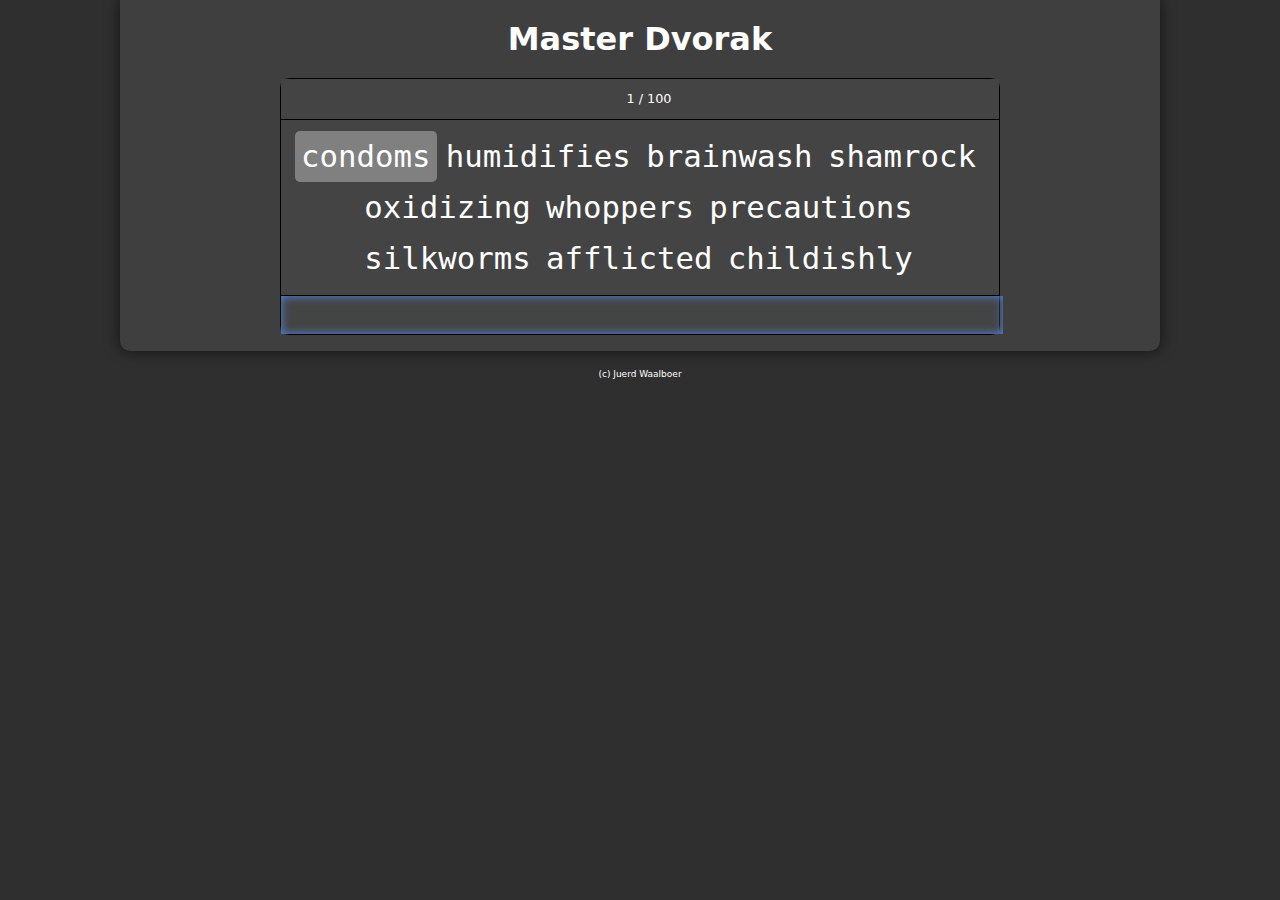
==== commit b3668801: "style and clean index" ====
--- a/index.html
+++ b/index.html
@@ -1,31 +1,12 @@
 <!DOCTYPE HTML PUBLIC "-//W3C//DTD HTML 4.01 Transitional//EN"
    "http://www.w3.org/TR/html4/loose.dtd">
 
-<!-- Mirrored from learn.dvorak.nl/ by HTTrack Website Copier/3.x [XR&CO'2014], Wed, 05 Dec 2018 21:45:19 GMT -->
-<!-- Added by HTTrack --><meta http-equiv="content-type" content="text/html;charset=UTF-8" /><!-- /Added by HTTrack -->
 <head>
-<title>Dvorak keyboard training</title>
-<meta property="fb:admins" content="100000423950474">
-<meta property="og:image" content="http://typing-speed-test.aoeu.eu/keyboard.jpg">
-<meta property="og:title" content="Dvorak Keyboard Training">
-<meta property="og:type" content="website">
-<meta property="og:url" content="index.html">
-<meta property="og:description" content="This is a free online typing course, that enables you to learn the Dvorak Simplified Keyboard layout rather quickly. There are five lessons, each of which most people can complete within two hours. After these lessons, you will be able to touch type the entire alphabet.">
-
-
-<meta property="fb:app_id" content="461246717263752">
-
-<script>
-// ugly hack... server side shit is borken so let's do this client side for now :-)
-if (location.href.match(/^https?:\/\/(?:www\.)?dvorak\.nl/)) location = 'index.html';
-console.log(location.href);
-</script>
+<title>Master Dvorak</title>
 
 <script src="jquery-1.8.3.min.js"></script>
 <script src="jquery.caret.1.02.min.js"></script>
 <link rel=stylesheet type="text/css" href="style.css">
-
-
 
 <script type="text/javascript">
 
@@ -354,7 +335,7 @@
 $tutor.report = function () {
     var $minutes = Math.round((time() - this.starttime) / 60);
     var $minute_s = $minutes == 1 ? "minute" : "minutes";
-    var $lesson = 1;
+    var $lesson = 5;
     var $next = $lesson + 1;
     var $r = eval(ii(
         "<p id=report>Done with lesson $lesson! You typed $.current words in "
@@ -476,234 +457,29 @@
 
 
 </script>
-<style>
-.cookiebar {
-        position: fixed;
-        top: 0;
-        left: 0;
-        background: rgba(255,255,255,.8);
-        border-bottom: 2px solid rgba(0,0,255,.8);
-        padding: 1em;
-        width: 100%;
-        z-index: 3000;
-        line-height: 4ex;
-}
-.cookiebar > div {
-        /* max-width: 160ex; */
-        margin: auto;
-}
-.cookies_ok {
-        color: green !important;
-        white-space: nowrap;
-}
-.cookiebar > a {
-        letter-spacing: normal !important;
-        text-decoration: underline;
-}
-</style>
 
 </head>
 <body onload="oninit()">
-<div id="fb-root"></div>
-<script>(function(d, s, id) {
-      var js, fjs = d.getElementsByTagName(s)[0];
-        if (d.getElementById(id)) return;
-          js = d.createElement(s); js.id = id;
-            js.src = "http://connect.facebook.net/nl_NL/all.js#xfbml=1&appId=461246717263752";
-              fjs.parentNode.insertBefore(js, fjs);
-}(document, 'script', 'facebook-jssdk'));</script>
-
-
-<div id=all-outer>
-<div id=all-inner>
-
-<div id=testui>
-<h1>Dvorak keyboard training</h1>
-<p>
-This is a free online typing course, that enables you to learn the Dvorak
-Simplified Keyboard layout rather quickly. There are five lessons, each of which
-most people can complete within two hours. After these lessons, you will
-be able to <em>touch type</em> the entire alphabet.
-<div id=border>
-<form method=get>
-<input type=hidden name=lang value="en">
-<div id=score>
-<span>
-
-<a target="_top" href="indexc05d.html?lang=en;lesson=;input=">
-<img src="images/flags/png/us.png" width=16 height=11 alt="EN" title="English">
-</a>
-
-<a target="_top" href="index9dbc.html?lang=nl;lesson=;input=">
-<img src="images/flags/png/nl.png" width=16 height=11 alt="NL" title="Dutch">
-</a>
-
-<a target="_top" href="index1af4.html?lang=de;lesson=;input=">
-<img src="images/flags/png/de.png" width=16 height=11 alt="DE" title="German">
-</a>
-
-<a target="_top" href="indexad24.html?lang=sv;lesson=;input=">
-<img src="images/flags/png/se.png" width=16 height=11 alt="SV" title="Swedish">
-</a>
-
-<a target="_top" href="index7f2e.html?lang=pl;lesson=;input=">
-<img src="images/flags/png/pl.png" width=16 height=11 alt="PL" title="Polish">
-</a>
-
-</span>
-<span>
-<select name=lesson onchange="this.form.submit();">
-<option value=1>1 - Home row, 8 keys (start positions)</option><option value=2>2 - Home row, 10 keys</option><option value=3>3 - Home row + C, F, K, L, M, P, R, V</option><option value=4>4 - Home row + B, G, J, Q, W, X, Y, Z</option><option value=5>5 - The entire roman alphabet</option>
-</select>
-</span>
-
-<span>
-<select id=kbselect>
-<option value=dvorak>No keyboard mapping</option><option value=qwerty>Map QWERTY to Dvorak</option><option value=qwertz>Map QWERTZ to Dvorak</option><option value=azerty>Map AZERTY to Dvorak</option>
-</select>
-</span>
-
-<span id=progress>?</span>
-</div>
-</form>
-<div id=wordsbox>
-<div id=words-outer>
-<div id=words onclick="el('input').focus();"></div>
-</div>
-<input id=input onkeyup="$tutor.keypress(this, event);" autocomplete=off>
-</div>
-</div>
-<div class="fb-like" data-href="http://learn.dvorak.nl/" data-send="false" data-width="600" data-show-faces="true"></div>
-<script type="text/javascript"><!--
-google_ad_client = "pub-7765406228987634";
-google_ad_slot = "3716611874";
-google_ad_width = 728;
-google_ad_height = 90;
-//-->
-</script>
-<script type="text/javascript"
-    src="https://pagead2.googlesyndication.com/pagead/show_ads.js"></script>
-<p>
-<pre id=kb title="Click to hide" style="cursor: pointer" onclick="$(this).slideUp(2000);" hidden><span class=shift>&nbsp;&nbsp;<span class="key">~</span>&nbsp;&nbsp;<span class="key">!</span>&nbsp;&nbsp;<span class="key">@</span>&nbsp;&nbsp;<span class="key">#</span>&nbsp;&nbsp;<span class="key">$</span>&nbsp;&nbsp;<span class="key">%</span>&nbsp;&nbsp;<span class="key">^</span>&nbsp;&nbsp;<span class="key">&</span>&nbsp;&nbsp;<span class="key">*</span>&nbsp;&nbsp;<span class="key">(</span>&nbsp;&nbsp;<span class="key">)</span>&nbsp;&nbsp;<span class="key">{</span>&nbsp;&nbsp;<span class="key">}</span>&nbsp;&nbsp;<span class="special">____</span></span><br>&nbsp;&nbsp;<span class="key">`</span>&nbsp;&nbsp;<span class="key">1</span>&nbsp;&nbsp;<span class="key">2</span>&nbsp;&nbsp;<span class="key">3</span>&nbsp;&nbsp;<span class="key">4</span>&nbsp;&nbsp;<span class="key">5</span>&nbsp;&nbsp;<span class="key">6</span>&nbsp;&nbsp;<span class="key">7</span>&nbsp;&nbsp;<span class="key">8</span>&nbsp;&nbsp;<span class="key">9</span>&nbsp;&nbsp;<span class="key">0</span>&nbsp;&nbsp;<span class="key">[</span>&nbsp;&nbsp;<span class="key">]</span>&nbsp;<span class="key">&nbsp;</span>&nbsp;<span class="special"><span class=hitme id="key_BS">BS</span></span>&nbsp;<br><span class=shift>&nbsp;<span class="special">___</span>&nbsp;&nbsp;<span class="key">"</span>&nbsp;&nbsp;<span class="key"><</span>&nbsp;&nbsp;<span class="key">></span>&nbsp;&nbsp;<span class="key">&nbsp;</span>&nbsp;&nbsp;<span class="key">&nbsp;</span>&nbsp;&nbsp;<span class="key">&nbsp;</span>&nbsp;&nbsp;<span class="key">&nbsp;</span>&nbsp;&nbsp;<span class="key">&nbsp;</span>&nbsp;&nbsp;<span class="key">&nbsp;</span>&nbsp;&nbsp;<span class="key">&nbsp;</span>&nbsp;&nbsp;<span class="key">?</span>&nbsp;&nbsp;<span class="key">+</span>&nbsp;&nbsp;<span class="key">|</span>&nbsp;&nbsp;</span><br>&nbsp;<span class="special">Tab</span>&nbsp;&nbsp;<span class="key">'</span>&nbsp;&nbsp;<span class="key">,</span>&nbsp;&nbsp;<span class="key">.</span>&nbsp;&nbsp;<span class="key">P</span>&nbsp;&nbsp;<span class="key">Y</span>&nbsp;&nbsp;<span class="key">F</span>&nbsp;&nbsp;<span class="key">G</span>&nbsp;&nbsp;<span class="key">C</span>&nbsp;&nbsp;<span class="key">R</span>&nbsp;&nbsp;<span class="key">L</span>&nbsp;&nbsp;<span class="key">/</span>&nbsp;&nbsp;<span class="key">=</span>&nbsp;&nbsp;<span class="key">\</span>&nbsp;&nbsp;<br><span class=shift>&nbsp;<span class="special">____</span>&nbsp;&nbsp;<span class="key">&nbsp;</span>&nbsp;&nbsp;<span class="key">&nbsp;</span>&nbsp;&nbsp;<span class="key">&nbsp;</span>&nbsp;&nbsp;<span class="key">&nbsp;</span>&nbsp;&nbsp;<span class="key">&nbsp;</span>&nbsp;&nbsp;<span class="key">&nbsp;</span>&nbsp;&nbsp;<span class="key">&nbsp;</span>&nbsp;&nbsp;<span class="key">&nbsp;</span>&nbsp;&nbsp;<span class="key">&nbsp;</span>&nbsp;&nbsp;<span class="key">&nbsp;</span>&nbsp;&nbsp;<span class="key">_</span>&nbsp;&nbsp;<span class="special">_____</span></span><br>&nbsp;<span class="special">Caps</span>&nbsp;&nbsp;<span class="key"><span class=hitme id="key_a">A</span></span>&nbsp;&nbsp;<span class="key"><span class=hitme id="key_o">O</span></span>&nbsp;&nbsp;<span class="key"><span class=hitme id="key_e">E</span></span>&nbsp;&nbsp;<span class="key"><span class=hitme id="key_u">U</span></span>&nbsp;&nbsp;<span class="key">I</span>&nbsp;&nbsp;<span class="key">D</span>&nbsp;&nbsp;<span class="key"><span class=hitme id="key_h">H</span></span>&nbsp;&nbsp;<span class="key"><span class=hitme id="key_t">T</span></span>&nbsp;&nbsp;<span class="key"><span class=hitme id="key_n">N</span></span>&nbsp;&nbsp;<span class="key"><span class=hitme id="key_s">S</span></span>&nbsp;&nbsp;<span class="key">-</span>&nbsp;&nbsp;<span class="special">Enter</span><br><span class=shift>&nbsp;_____&nbsp;&nbsp;<span class="key">:</span>&nbsp;&nbsp;<span class="key">&nbsp;</span>&nbsp;&nbsp;<span class="key">&nbsp;</span>&nbsp;&nbsp;<span class="key">&nbsp;</span>&nbsp;&nbsp;<span class="key">&nbsp;</span>&nbsp;&nbsp;<span class="key">&nbsp;</span>&nbsp;&nbsp;<span class="key">&nbsp;</span>&nbsp;&nbsp;<span class="key">&nbsp;</span>&nbsp;&nbsp;<span class="key">&nbsp;</span>&nbsp;&nbsp;<span class="key">&nbsp;</span>&nbsp;&nbsp;_______</span><br>&nbsp;<span class="special">Shift</span>&nbsp;&nbsp;<span class="key">;</span>&nbsp;&nbsp;<span class="key">Q</span>&nbsp;&nbsp;<span class="key">J</span>&nbsp;&nbsp;<span class="key">K</span>&nbsp;&nbsp;<span class="key">X</span>&nbsp;&nbsp;<span class="key">B</span>&nbsp;&nbsp;<span class="key">M</span>&nbsp;&nbsp;<span class="key">W</span>&nbsp;&nbsp;<span class="key">V</span>&nbsp;&nbsp;<span class="key">Z</span>&nbsp;<span class="key">&nbsp;</span>&nbsp;<span class="special">Shift</span>&nbsp;<br><br></pre>
-
-<div hidden>
-    <p>
-    <h2>Instructions</h2>
-    <dl>
-    <dt>How does this tutor program work?
-    <dd>Put your fingers on the 8 base positions "AOEU HTNS" ("ASDF JKL;" on a
-    QWERTY keyboard) and type the highlighted word. Press the spacebar after each
-    word.  Good luck!
-
-    <dt>How is learn.dvorak.nl different from other Dvorak typing courses?
-    <dd>Almost all keyboard education software is stuck in the age of QWERTY, where
-    not a lot of words can be made with just the home row, and you had to type
-    endless sequences of letters (but not words). Most Dvorak keyboard tutors use
-    the same approach, but instead of "fff jjj fjfj", they'll have "uuu hhh uhuh",
-    even though this inefficient way of learning to type is no longer necessary
-    with the Dvorak Simplified Keyboard. Instead of focussing on the positions of
-    letters first and letter patterns (muscle movement patterns!) second, this site
-    skips right to learning to type entire words. The first lesson introduces all
-    eight base positions. I believe that this is the golden mean between learning
-    individual letters, and switching to Dvorak cold turkey.
-
-    <dt>How often should I repeat a lesson and when should I advance to the next
-    one?
-    <dd>There are no set values for this. Do whatever feels good. But if you really
-    need my guidance, how about advancing when you can finish an entire lesson (100
-    words) in 15 minutes?
-
-    <dt>Why no punctuation?
-    <dd>When you've finished all the lessons and can type the entire alphabet
-    without looking at the keys, you're ready to use Dvorak in day to day use. Keep
-    a cheat sheet nearby for the punctuation keys, and you'll quickly learn them.
-    Only 9 non-alphanumeric keys are different from QWERTY; you can probably do
-    that on your own.
-
-    </dl>
-
-    <h2>Keyboard settings</h2>
-
-    <p><span style="color: green">You do not have to change your keyboard settings to use this site</span> (if you're using US QWERTY,
-    QWERTZ or AZERTY.) Do you see that drop-down that says
-    "No keyboard mapping"? When you choose your current layout from that list,
-    you can type Dvorak here without changing anything on your computer.
-
-    <dl>
-    <dt>But... everything else will still be QWERTY / QWERTZ / AZERTY...
-    <dd>Yes. That's okay, it won't slow you down when learning Dvorak. Just learn
-    the alphabet first, and configure your keyboard layout later. Not being able
-    to type words is incredibly frustrating; you don't have to put yourself through
-    that.
-
-    <dt>I've finished lesson 5 and I rock. Can I change my settings now?
-    <dd>Of course, and you definitely should! In Windows, it's under Language
-    Settings, (not Keyboard). In Mac OS X, under International. Under Linux
-    you can set it via your desktop environment's configuration manager, or you can
-    run "setxkbmap dvorak" in X or "loadkeys dvorak" on the console.
-    </dl>
-
-    <h2>Keyboard labels?</h2>
-
-    <dl>
-    <dt>Is modifying your keyboard the best way to learn a new layout?
-    <dd>Not really. The best way to learn a new layout is to use blank keys. If you
-    want blanking stickers for your keyboard and don't mind spending € 5 plus shipping, just e-mail me. They're black, by the way.
-
-    <dt>What if I don't want to relabel my keyboard?
-    <dd>Just keep using your QWERTY labels then. It can be a bit confusing, but it's
-    still a good way to learn Dvorak, because it encourages you not to look at the
-    keys.
-
-    <dt>So labeling your keyboard with a Dvorak layout is a bad idea?
-    <dd>Yes, while you're still learning the layout it's better if your keyboard
-    doesn't try to help you. To see the letters, you need to remove your hands, and
-    that movement screws up the training scheme. When you've mastered the alphabet,
-    though, proper key labels can help you to locate those nasty seldom used
-    symbols. Besides that, it'll look really cool and be a great conversation
-    starter.
-
-    <dt>But I still want them because it'll make my keyboard (and me) look more
-    interesting. Do you sell Dvorak keyboard stickers/labels?
-    <dd>Yes. With these, you can change any keyboard to the Dvorak layout in 10
-    minutes. The stickers will stay on for years on end (if you cleaned your
-    keyboard before applying the labels). The following colors are available:
-    <ul>
-    <li> white on black (also available in 15x15 mm for island keyboards)
-    <li> black on white (also available in 15x15 mm for island keyboards)
-    <li> yellow on transparent
-    <li> red on transparent
-    <li> orange on transparent
-    <li> blue on transparent
-    </ul>
-    Send an e-mail to aoeu&#x40;<noscript><!--
-    --></noscript>aoe<script>document.write('u')</script><noscript>u</noscript>.nl
-    if you want to order. They're € 5 per sheet; shipping is free for addresses in
-    The Netherlands, &euro; 3 for international destinations.
-    </dl>
-</div>
-
-
-</div>
-</div>
-
-</div>
-
-<div id=footer>(c) Juerd Waalboer &mdash; <a href="privacy.txt">Privacy policy</a></div>
-<!-- Piwik -->
-<script type="text/javascript">
-var pkBaseURL = (("https:" == document.location.protocol) ? "https://piwik.tnx.nl/" : "http://piwik.tnx.nl/");
-document.write(unescape("%3Cscript src='" + pkBaseURL + "piwik.js' type='text/javascript'%3E%3C/script%3E"));
-</script><script type="text/javascript">
-try {
-var piwikTracker = Piwik.getTracker(pkBaseURL + "piwik.php", 3);
-piwikTracker.trackPageView();
-piwikTracker.enableLinkTracking();
-} catch( err ) {}
-</script><noscript><p><img src="https://piwik.tnx.nl/piwik.php?idsite=3" style="border:0" alt="" /></p></noscript>
-<!-- End Piwik Tracking Code -->
-
-
-
+    <div id=all-outer>
+        <div id=all-inner>
+            <div id=testui>
+                <h1>Master Dvorak</h1>
+                <div id=border>
+                    <form method=get>
+                        <input type=hidden name=lang value="en">
+                        <div id=score>
+                            <span id=progress>?</span>
+                        </div>
+                    </form>
+                    <div id=wordsbox>
+                        <div id=words-outer>
+                            <div id=words onclick="el('input').focus();"></div>
+                        </div>
+                        <input id=input onkeyup="$tutor.keypress(this, event);" autocomplete=off>
+                    </div>
+                </div>
+            </div>
+        </div>
+    </div>
+    <div id=footer>(c) Juerd Waalboer </div>
 </body>
-
--- a/style.css
+++ b/style.css
@@ -1,6 +1,5 @@
 
 body {
-    background: #f0f070;
     background: #2f2f2f;
     margin: 0;
     padding: 0;
@@ -130,9 +129,9 @@
     letter-spacing: 2px;
 }
 #input:focus {
-    -webkit-box-shadow:0 0 10px #b8e069 inset; 
-    -moz-box-shadow:0 0 10px #b8e069 inset; 
-    box-shadow:0 0 10px #b8e069 inset;
+    -webkit-box-shadow:0 0 10px #5089e5 inset; 
+    -moz-box-shadow:0 0 10px #5089e5 inset; 
+    box-shadow:0 0 10px #5089e5 inset;
     outline: none;
 }
 #words > span {
@@ -142,16 +141,14 @@
     margin-right: 0.1em;
 }
 #currentword {
-    background: #b8e069;
     background: gray;
     border-radius: 5px;
 }
 .incorrect {
-    color: #c00;
     color: salmon;
 }
 .correct {
-    color: lightgreen;
+    color: #5089e5;
 }
 #currentword .correct {
     color: white;
@@ -182,7 +179,7 @@
 }
 #progress, #rawcpm, #cpm, #wpm, #timer {
     text-align: right;
-    background: white;
+    background: #444;
 }
 #score span#progress {
     min-width: 9ex;
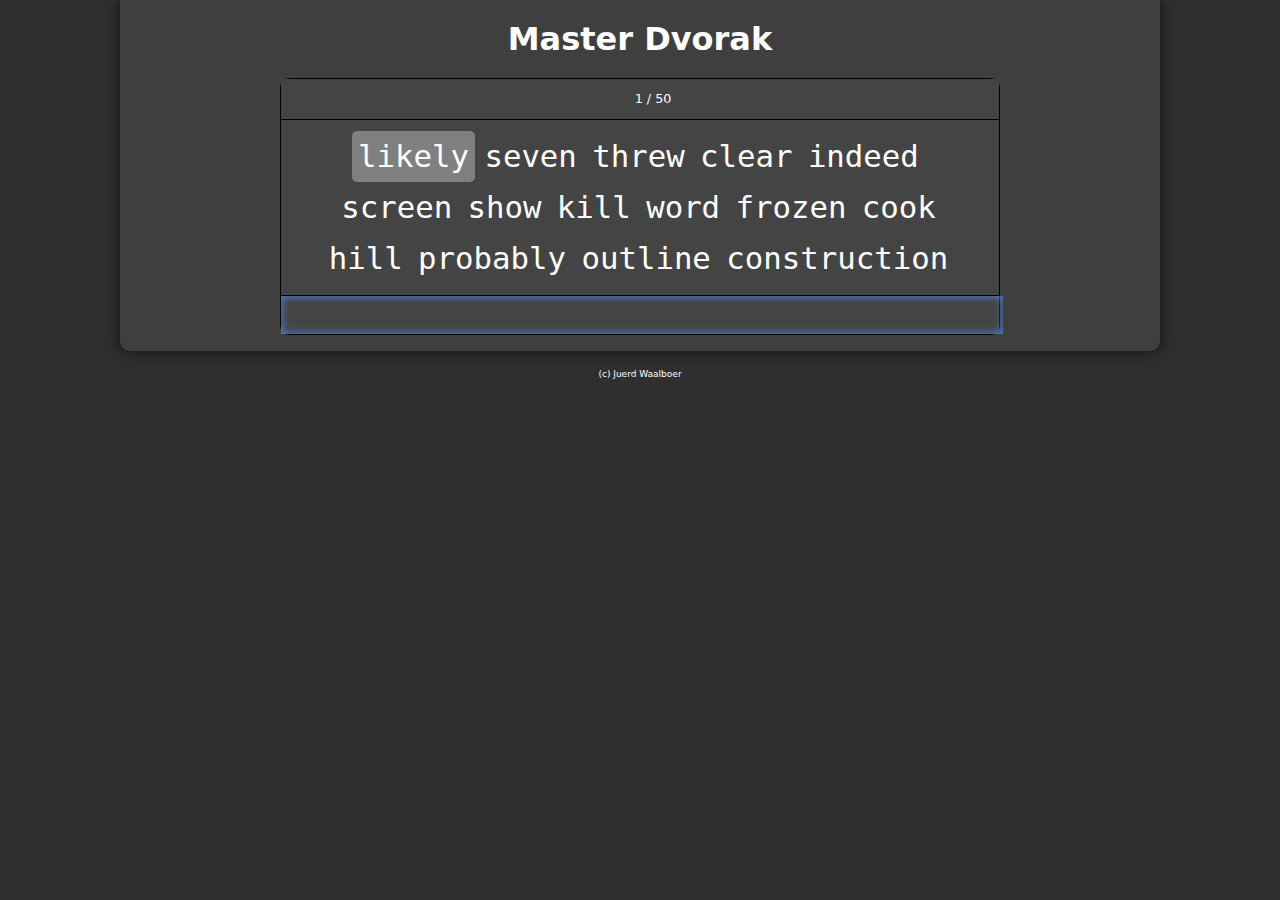
==== commit 219d8ec7: "generate random words" ====
--- a/index.html
+++ b/index.html
@@ -7,6 +7,8 @@
 <script src="jquery-1.8.3.min.js"></script>
 <script src="jquery.caret.1.02.min.js"></script>
 <link rel=stylesheet type="text/css" href="style.css">
+
+<script src="words.js"></script>
 
 <script type="text/javascript">
 
@@ -272,6 +274,7 @@
 
 
 var $words = new Array('teeth','hats','senna','hut','stoat','eons','hate','hoot','eat','hos','shoe','sate','nun','eats','tat','hat','sauna','notes','use','shuts','hoses','hates','totes','huts','shunt','sots','stone','soon','shes','heat','tots','toes','nests','soot','onto','thus','toot','hosts','ones','oust','hue','tests','hues','sat','hen','nouns','uses','eon','sheet','hush','onus','tease','nose','shoot','ashen','host','noes','non','anus','hash','shoos','suns','tonne','tush','sense','stuns','noses','neon','oaths','shone','ants','ton','test','tutu','tunas','sun','oases','sees','aeons','ten','toast','thou','neath','hath','nth','henna','seats','ash','tones','set','sass','those','sates','oath','nous','out','tho','toe','south','sot');
+
 // Lesson 5
 var $words = new Array('condoms', 'humidifies', 'brainwash',
     'shamrock', 'oxidizing', 'whoppers', 'precautions', 'silkworms',
@@ -291,6 +294,9 @@
     'edition', 'thunderclap', 'thrice', 'skywriter', 'recessing', 'detachable',
     'assiduousness', 'lumberyards', 'calibrating', 'demigod', 'deface', 'bauxite',
     'validating', 'disallowed', 'fakes', 'desert');
+
+// Generate random words
+var $words = words(50)
 
 
 var $tutor = new thingWithWords({  // I have a thing with words ;)
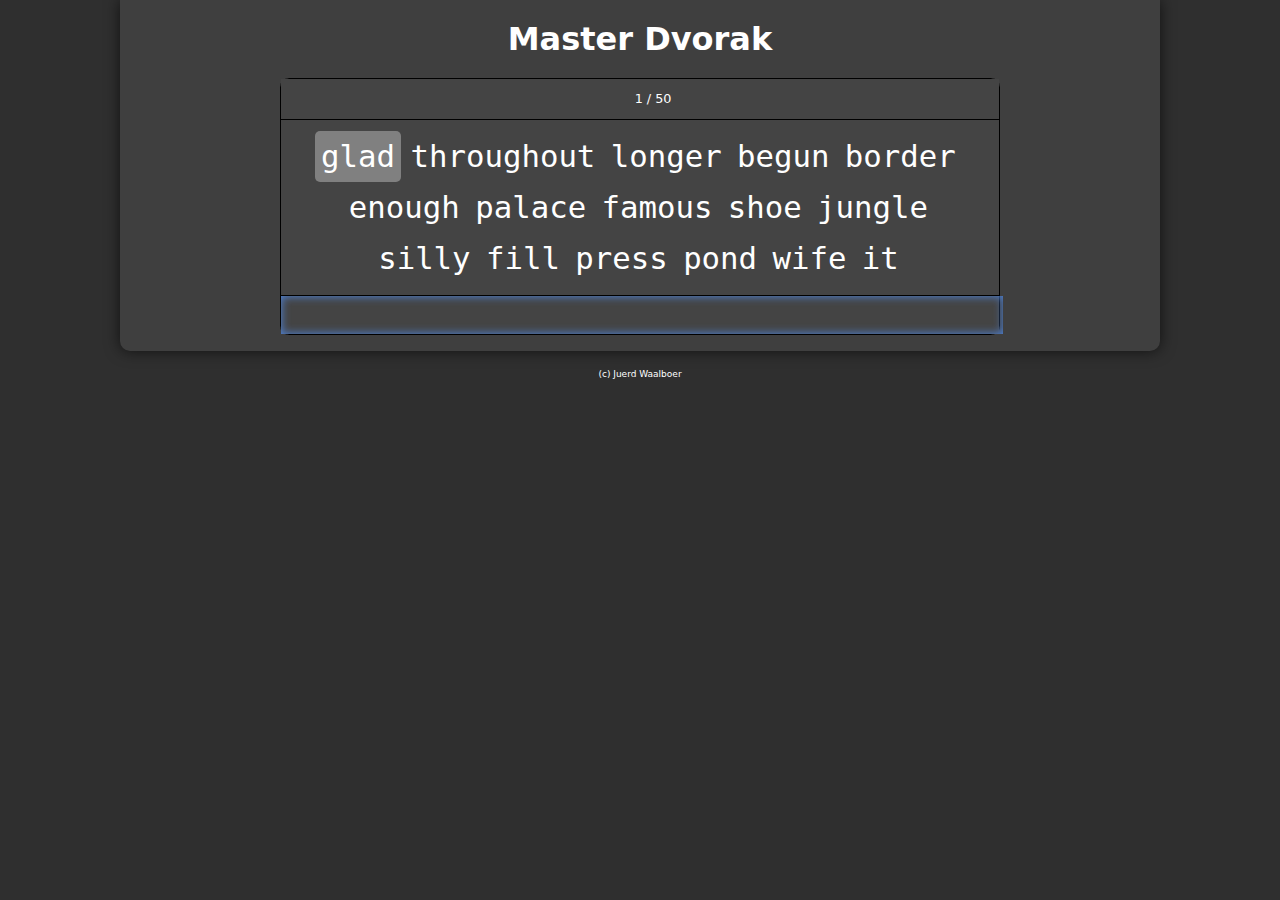
==== commit 0577a28c: "changed title" ====
--- a/index.html
+++ b/index.html
@@ -2,7 +2,7 @@
    "http://www.w3.org/TR/html4/loose.dtd">
 
 <head>
-<title>Master Dvorak</title>
+<title>Touch Typing</title>
 
 <script src="jquery-1.8.3.min.js"></script>
 <script src="jquery.caret.1.02.min.js"></script>
